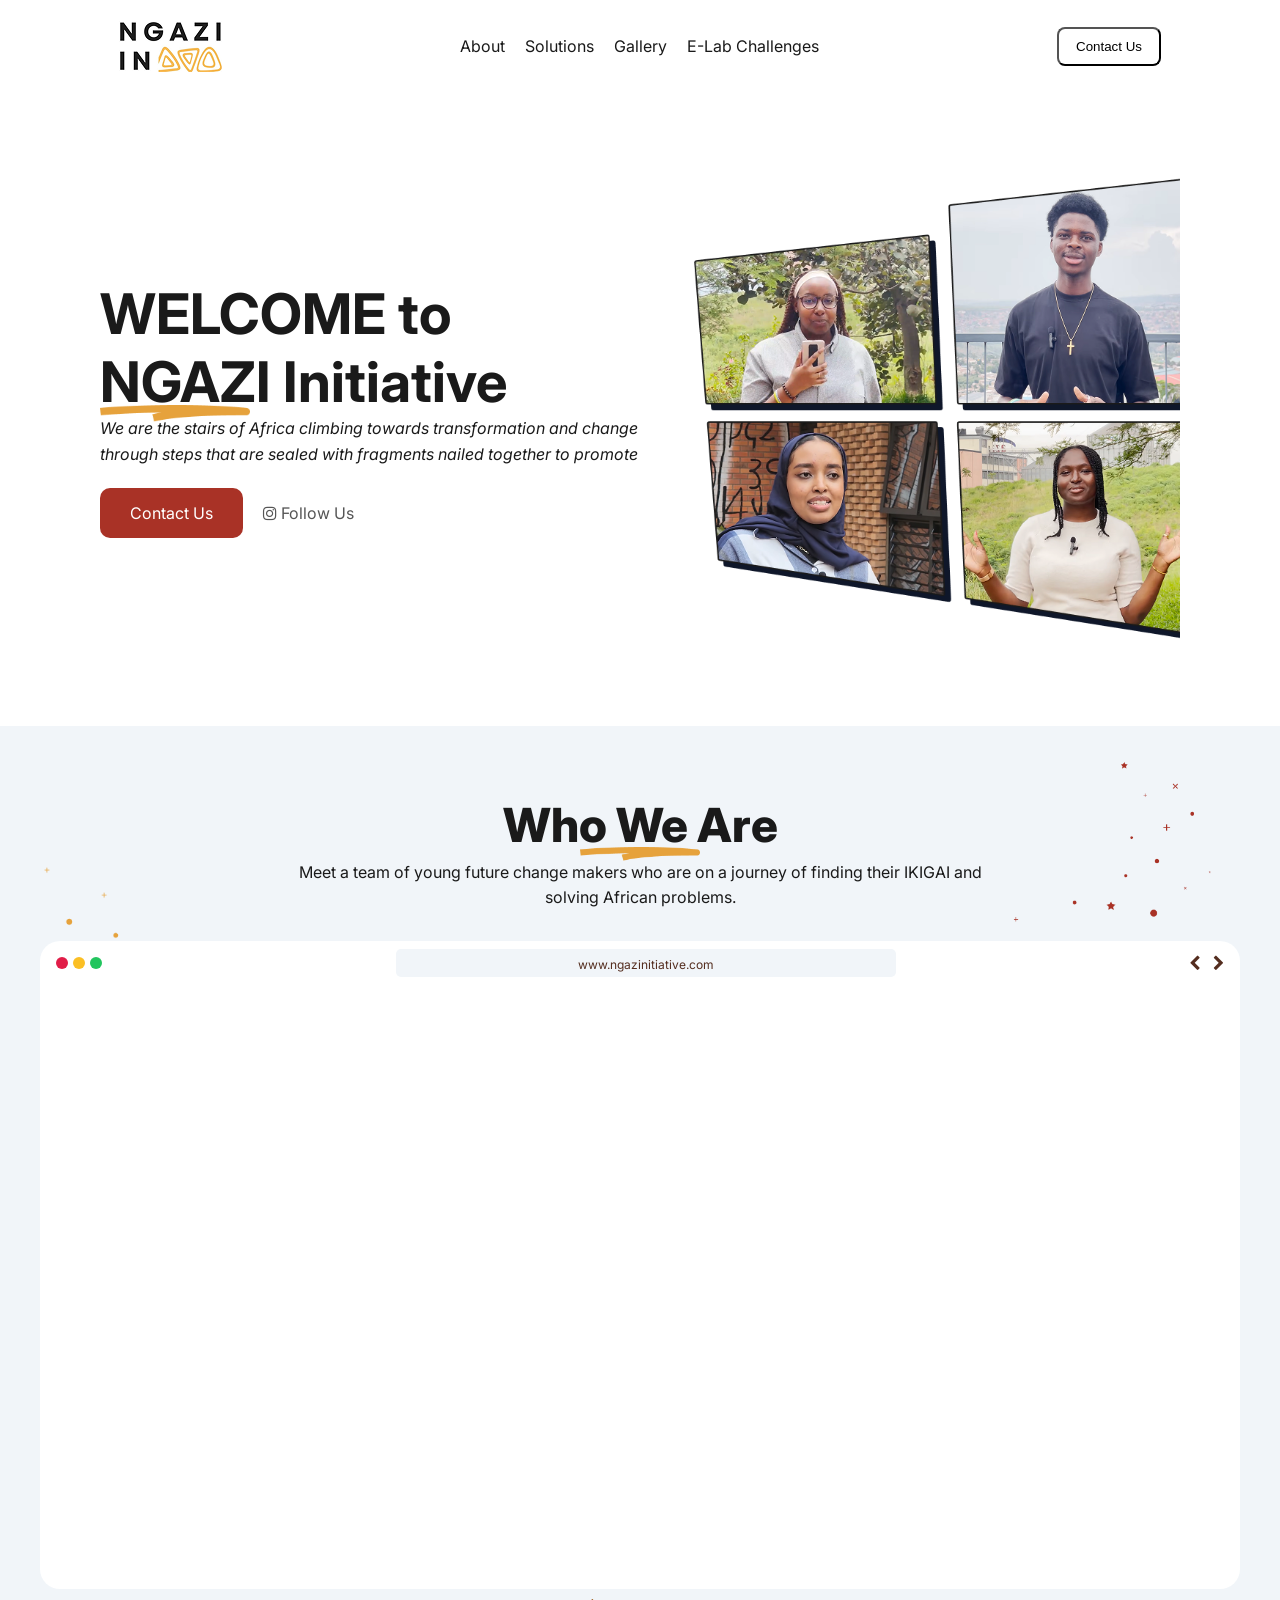
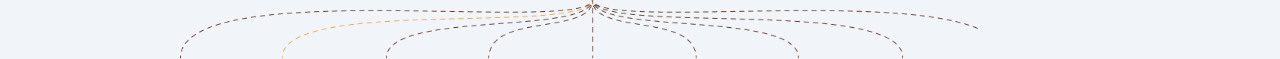
==== index.html @ 83cb30d9 "finilized section 2 [about us]" ====
<!DOCTYPE html>
<html lang="en">

<head>
    <meta charset="UTF-8">
    <meta name="viewport" content="width=device-width, initial-scale=1.0">
    <title>Home • NGAZI Initiative</title>

    <link rel="preconnect" href="https://fonts.googleapis.com">
    <link rel="preconnect" href="https://fonts.gstatic.com" crossorigin>
    <link
        href="https://fonts.googleapis.com/css2?family=Inter:ital,opsz,wght@0,14..32,100..900;1,14..32,100..900&amp;family=Poppins:ital,wght@0,100;0,200;0,300;0,400;0,500;0,600;0,700;0,800;0,900;1,100;1,200;1,300;1,400;1,500;1,600;1,700;1,800;1,900&amp;display=swap"
        rel="stylesheet">
    <link rel="stylesheet" href="https://cdnjs.cloudflare.com/ajax/libs/font-awesome/4.7.0/css/font-awesome.min.css">
    <link rel="icon" href="images/favicon.ico" type="image/x-icon">
    <link rel="stylesheet" href="css/main.css">

</head>

<body>
    <nav class="navbar">
        <img src="images/logo.png" alt="logo" class="logo">

        <div class="links">
            <a href="">About</a>
            <a href="">Solutions</a>
            <a href="">Gallery</a>
            <a href="">E-Lab Challenges</a>
        </div>

        <button class="contact-button">Contact Us</button>
    </nav>
    <section class="hero">
        <div class="hero-text">
            <h1>
                WELCOME to <br>
                <span>
                    NGAZI Initiative
                    <img src='images/underline.png' alt='' class='underline' />
                </span>
            </h1>
            <p><i>We are the stairs of Africa climbing towards transformation and change through steps that are sealed
                    with fragments nailed together to promote</i></p>
            <div class="buttons">
                <a href="#" class="contact-butn">Contact Us</a>
                <a href="#" class="follow-link"><i class="fa fab fa-instagram"></i> Follow Us</a>
            </div>
        </div>
        <div class="hero-image">
            <img src="images/hero-image.png" alt="hero">
        </div>
    </section>

    <section class="about-us">
        <div class="titles">
            <h3>
                <span>Who We Are</span>
                <img src='images/underline.png' alt='' class='underline' />
            </h3>
            <p>Meet a team of young future change makers who are on a journey of finding their IKIGAI and solving
                African
                problems.</p>
        </div>

        <div class="browser-frame">
            <!-- header -->
            <div class="toolbar">
                <div class="control-options">
                    <div style="background-color: #e11d48;"></div>
                    <div style="background-color: #fbbf24;"></div>
                    <div style="background-color: #22c55e;"></div>
                </div>

                <div class="url-container">
                    <span>www.ngazinitiative.com</span>
                </div>

                <div class="navigation">
                    <i class="fa fa-chevron-left"></i>
                    <i class=" fa fa-chevron-right"></i>
                </div>
            </div>

            <iframe id="8C0w2T66iXg"
                src="http://www.youtube.com/embed/8C0w2T66iXg?rel=0&controls=1&hd=1&showinfo=0&enablejsapi=1"
                frameborder="0" allowfullscreen></iframe>
        </div>

        <img src='images/stars.png' alt='' class='stars-1' />
        <img src='images/stars-2.png' alt='' class='stars-2' />
        <img src='images/lines.png' alt='' class='lines' />
    </section>
</body>

</html>
---- css/main.css ----
:root {
  --primary-color: #a93226;
  --secondary-color: #e6a23c;
  --text-color: #1a1a1a;
}
* {
  margin: 0;
  padding: 0;
  box-sizing: border-box;
}
body {
  font-family: "Inter", sans-serif;
  color: var(--text-color);
}
.navbar {
  display: flex;
  flex-direction: row;
  align-items: center;
  justify-content: space-around;
  padding: 20px 0;
}

.links {
  display: flex;
  gap: 20px;
}

.links a {
  text-decoration: none;
  color: var(--text-color);
}
.buttons {
  display: flex;
  align-items: center;
  gap: 20px;
  margin-top: 20px;
}

.contact-button {
  padding: 10px 17px;
  background: none;
  border-radius: 8px;
}
h1 {
  font-size: 56px;
}

.contact-butn {
  background-color: #a93226;
  color: white;
  border-radius: 10px;
  padding: 15px 30px;
  cursor: pointer;
  text-decoration: none;
}
p {
  color: #1a1a1a;
  line-height: 1.6;
}
.follow-link {
  color: #555;
  text-decoration: none;
  font-weight: none;
}
.hero {
  display: flex;
  justify-content: space-between;
  align-items: center;
  padding: 80px 100px;
}

.hero-image {
  width: 45%;
}
.hero-text {
  width: 50%;
}
.hero-text span {
  position: relative;
}
.hero-text .underline {
  position: absolute;
  left: 0px;
  width: 150px;
  bottom: -6px;
}

.hero-image img {
  width: 100%;
}

/* ============ About US ===================== */
.about-us {
  position: relative;
  display: flex;
  flex-direction: column;
  justify-content: center;
  align-items: center;
  background-color: #f1f5f9;
  padding: 70px 0;
  gap: 30px;
}

.titles {
  width: 700px;
  text-align: center;
  display: flex;
  flex-direction: column;
  gap: 7px;
}

.titles h3 {
  font-size: 47px;
  font-weight: 800;
  position: relative;
}

.titles .underline {
  position: absolute;
  right: 290px;
  width: 120px;
  bottom: -8px;
}

.browser-frame {
  width: 1200px;
  background: white;
  border-radius: 20px;
  overflow: hidden;
  z-index: 9999;
}

.browser-frame .toolbar {
  display: flex;
  justify-content: space-between;
  align-items: center;
  padding: 8px 16px;
}

.toolbar .control-options {
  display: flex;
  align-items: center;
  gap: 5px;
}
.toolbar .control-options div {
  width: 12px;
  height: 12px;
  background-color: #555;
  border-radius: 50%;
}
.toolbar .url-container {
  width: 500px;
  text-align: center;
  background-color: #f1f5f9;
  border-radius: 5px;
  padding: 4px 0;
}
.toolbar .url-container span {
  font-size: 12px;
  color: #542d1f;
}
.toolbar .navigation {
  display: flex;
  align-items: center;
  gap: 13px;
}
.toolbar .navigation i {
  color: #542d1f;
}
.browser-frame iframe {
  width: 100%;
  height: 600px;
}

.about-us .stars-1 {
  position: absolute;
  top: 140px;
  width: 100px;
  left: 40px;
}

.about-us .stars-2 {
  position: absolute;
  top: 35px;
  width: 200px;
  right: 68px;
}

.about-us .lines {
  position: absolute;
  bottom: 0;
  width: 800px;
  right: 300px;
}
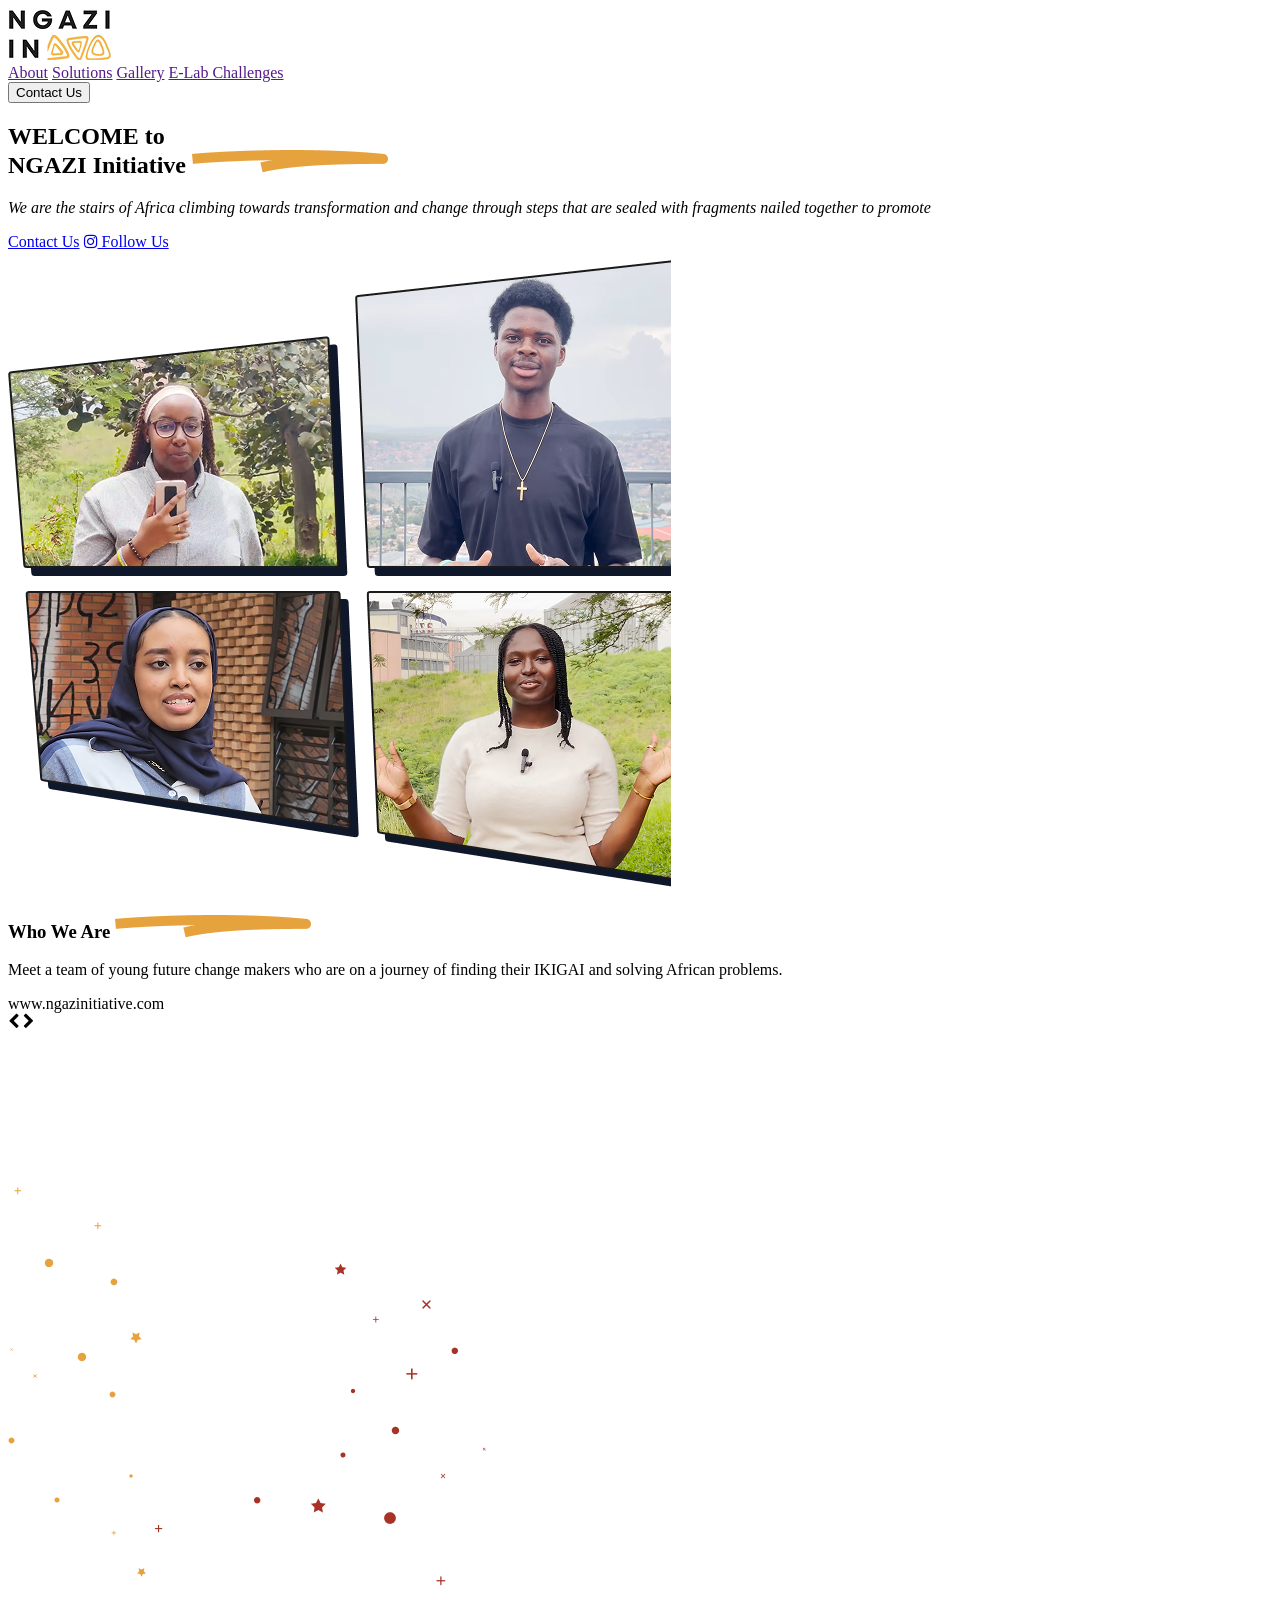
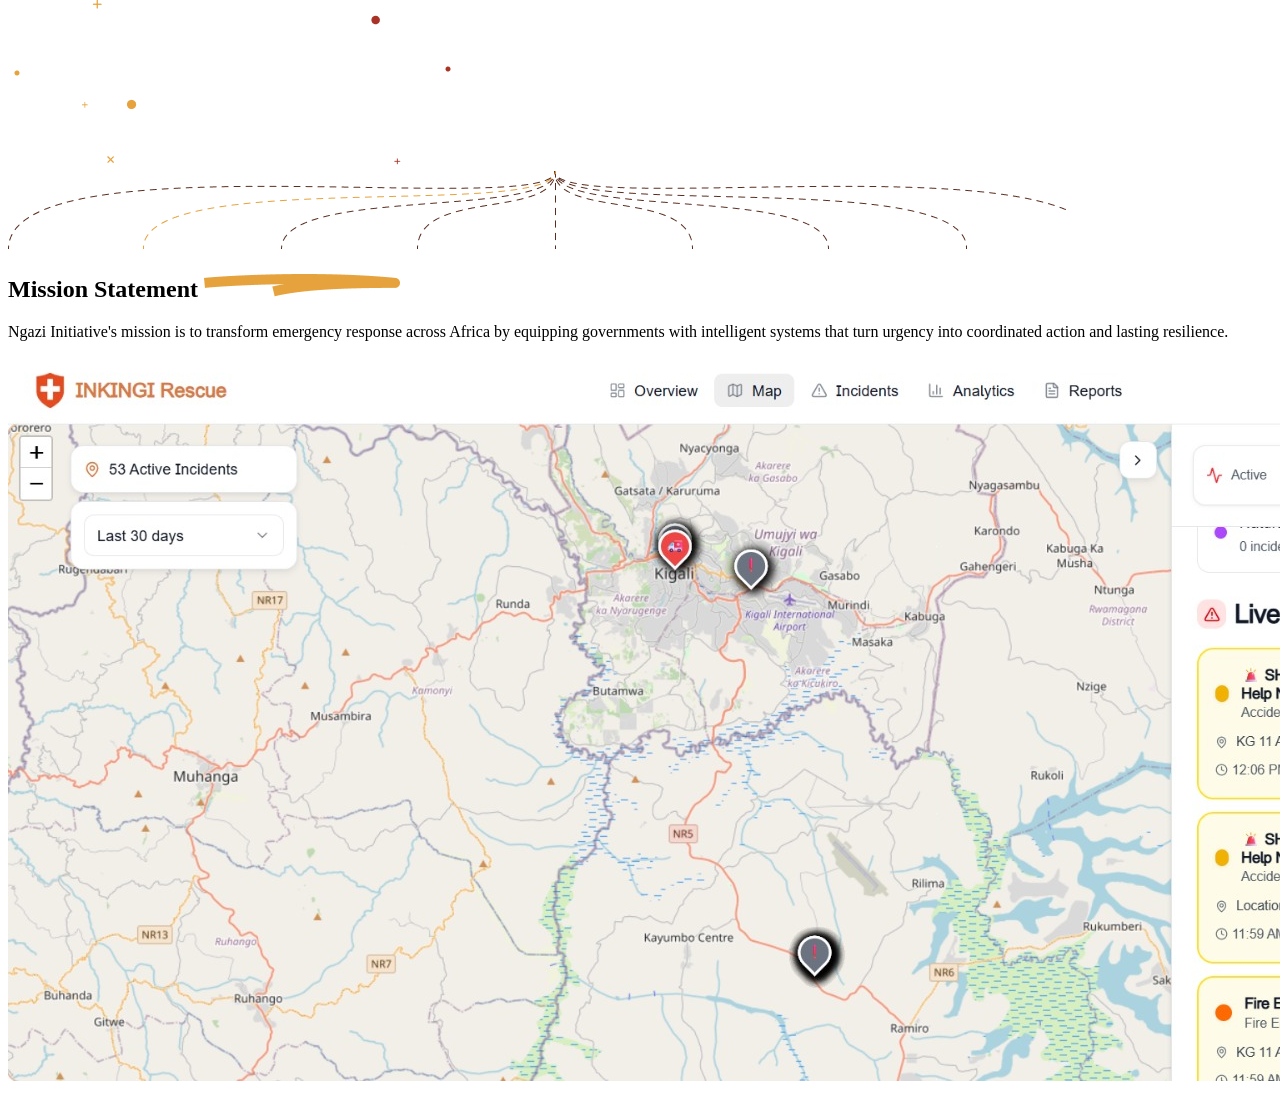
==== commit 4a885af4: "<hello>" ====
--- a/index.html
+++ b/index.html
@@ -13,7 +13,7 @@
         rel="stylesheet">
     <link rel="stylesheet" href="https://cdnjs.cloudflare.com/ajax/libs/font-awesome/4.7.0/css/font-awesome.min.css">
     <link rel="icon" href="images/favicon.ico" type="image/x-icon">
-    <link rel="stylesheet" href="css/main.css">
+
 
 </head>
 
@@ -43,7 +43,7 @@
                     with fragments nailed together to promote</i></p>
             <div class="buttons">
                 <a href="#" class="contact-butn">Contact Us</a>
-                <a href="#" class="follow-link"><i class="fa fab fa-instagram"></i> Follow Us</a>
+               <a href="#" class="follow-link"><i class="fa fa-instagram"></i> Follow Us</a>
             </div>
         </div>
         <div class="hero-image">
@@ -89,7 +89,34 @@
         <img src='images/stars.png' alt='' class='stars-1' />
         <img src='images/stars-2.png' alt='' class='stars-2' />
         <img src='images/lines.png' alt='' class='lines' />
-    </section>
+        </section>
+        
+   <section class="mission">
+   
+  <div class="mission-text">
+    <h2>
+      Mission Statement
+      <img src="images/underline.png" class="underline">
+    </h2>
+
+    <p>
+      Ngazi Initiative's mission is to transform emergency response across Africa
+      by equipping governments with intelligent systems that turn urgency into
+      coordinated action and lasting resilience.
+    </p>
+  </div>
+
+  <div class="mission-image">
+    
+    <div class="circle"></div>
+
+   <img src="images/inking.png.jpeg" class="map">
+  </div>
+
+</section>
+
+    
+
 </body>
 
 </html>
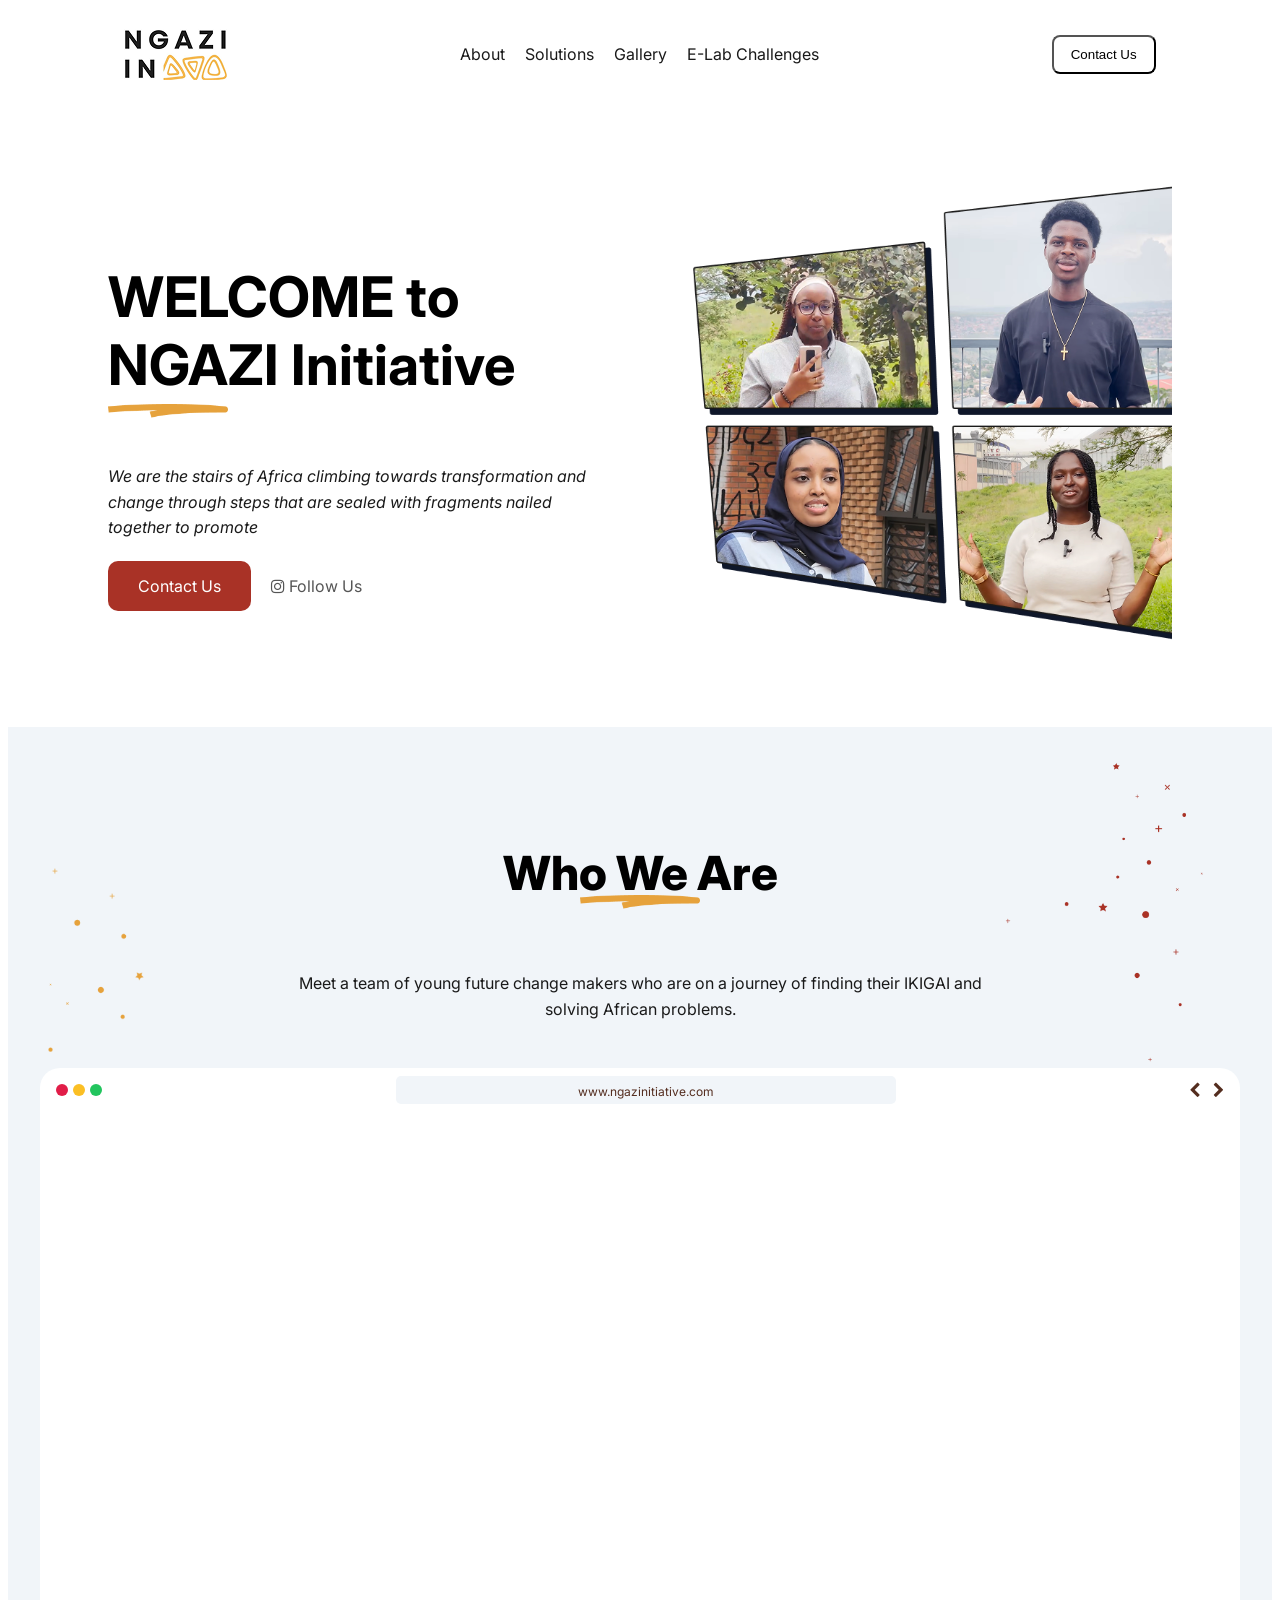
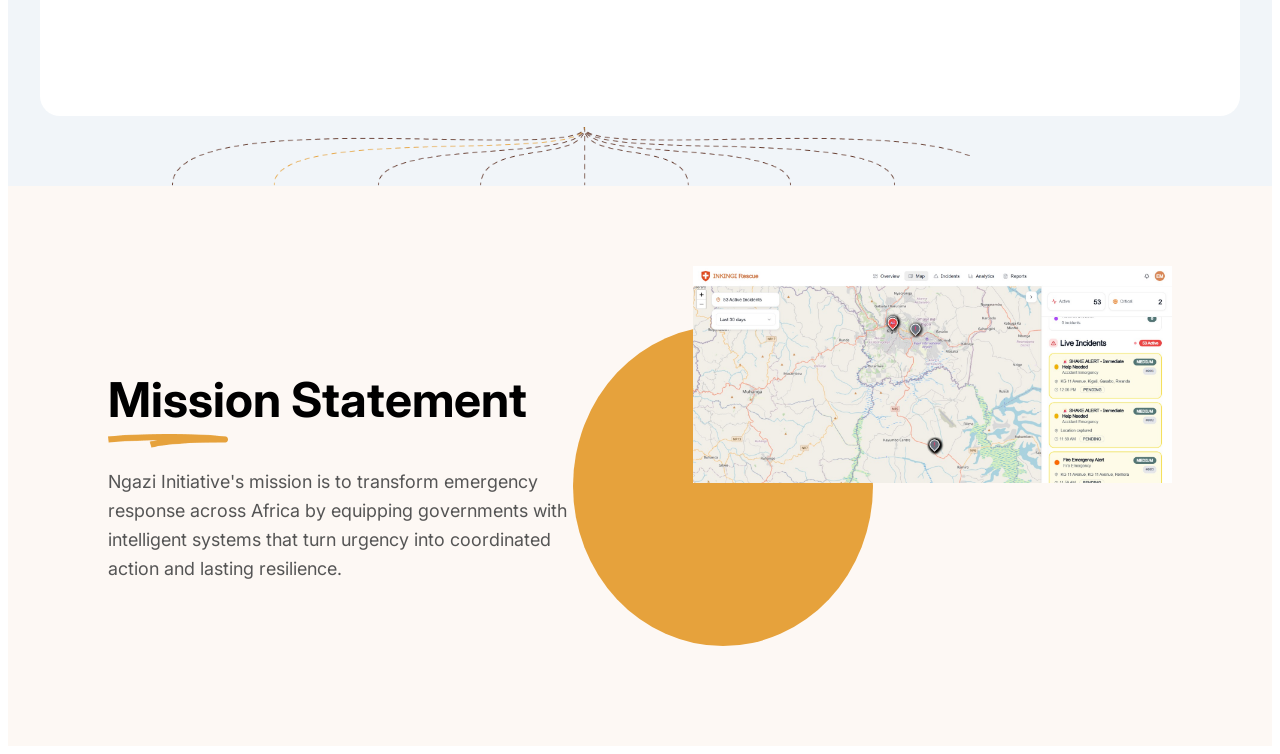
==== commit 02516526: "re-imported the main.css stylesheet to the html and fixed the about us section" ====
--- a/index.html
+++ b/index.html
@@ -13,8 +13,7 @@
         rel="stylesheet">
     <link rel="stylesheet" href="https://cdnjs.cloudflare.com/ajax/libs/font-awesome/4.7.0/css/font-awesome.min.css">
     <link rel="icon" href="images/favicon.ico" type="image/x-icon">
-
-
+    <link rel="stylesheet" href="css/main.css">
 </head>
 
 <body>
@@ -43,7 +42,7 @@
                     with fragments nailed together to promote</i></p>
             <div class="buttons">
                 <a href="#" class="contact-butn">Contact Us</a>
-               <a href="#" class="follow-link"><i class="fa fa-instagram"></i> Follow Us</a>
+                <a href="#" class="follow-link"><i class="fa fa-instagram"></i> Follow Us</a>
             </div>
         </div>
         <div class="hero-image">
@@ -89,33 +88,33 @@
         <img src='images/stars.png' alt='' class='stars-1' />
         <img src='images/stars-2.png' alt='' class='stars-2' />
         <img src='images/lines.png' alt='' class='lines' />
-        </section>
-        
-   <section class="mission">
-   
-  <div class="mission-text">
-    <h2>
-      Mission Statement
-      <img src="images/underline.png" class="underline">
-    </h2>
+    </section>
 
-    <p>
-      Ngazi Initiative's mission is to transform emergency response across Africa
-      by equipping governments with intelligent systems that turn urgency into
-      coordinated action and lasting resilience.
-    </p>
-  </div>
+    <section class="mission">
 
-  <div class="mission-image">
-    
-    <div class="circle"></div>
+        <div class="mission-text">
+            <h2>
+                Mission Statement
+                <img src="images/underline.png" class="underline">
+            </h2>
 
-   <img src="images/inking.png.jpeg" class="map">
-  </div>
+            <p>
+                Ngazi Initiative's mission is to transform emergency response across Africa
+                by equipping governments with intelligent systems that turn urgency into
+                coordinated action and lasting resilience.
+            </p>
+        </div>
 
-</section>
+        <div class="mission-image">
 
-    
+            <div class="circle"></div>
+
+            <img src="images/inking.png.jpeg" class="map">
+        </div>
+
+    </section>
+
+
 
 </body>
 
--- a/css/main.css
+++ b/css/main.css
@@ -0,0 +1,239 @@
+:root {
+  --primary-color: #a93226;
+  --secondary-color: #e6a23c;
+  --text-color: #1a1a1a;
+}
+body {
+  font-family: "Inter", sans-serif;
+}
+.navbar {
+  display: flex;
+  flex-direction: row;
+  align-items: center;
+  justify-content: space-around;
+  padding: 20px 0;
+}
+
+.links {
+  display: flex;
+  gap: 20px;
+}
+
+.links a {
+  text-decoration: none;
+  color: var(--text-color);
+}
+.buttons {
+  display: flex;
+  align-items: center;
+  gap: 20px;
+  margin-top: 20px;
+}
+
+.contact-button {
+  padding: 10px 17px;
+  background: none;
+  border-radius: 8px;
+}
+h1 {
+  font-size: 56px;
+}
+
+.contact-butn {
+  background-color: #a93226;
+  color: white;
+  border-radius: 10px;
+  padding: 15px 30px;
+  cursor: pointer;
+  text-decoration: none;
+}
+p {
+  color: #1a1a1a;
+  line-height: 1.6;
+}
+.follow-link {
+  color: #555;
+  text-decoration: none;
+  font-weight: none;
+}
+.hero {
+  display: flex;
+  justify-content: space-between;
+  align-items: center;
+  padding: 80px 100px;
+}
+
+.hero-image {
+  width: 45%;
+}
+.hero-text {
+  width: 45%;
+}
+
+.hero-image img {
+  width: 100%;
+}
+
+/* ============ About US ===================== */
+.about-us {
+  position: relative;
+  display: flex;
+  flex-direction: column;
+  justify-content: center;
+  align-items: center;
+  background-color: #f1f5f9;
+  padding: 70px 0;
+  gap: 30px;
+}
+
+.titles {
+  width: 700px;
+  text-align: center;
+  display: flex;
+  flex-direction: column;
+  gap: 7px;
+}
+
+.titles h3 {
+  font-size: 47px;
+  font-weight: 800;
+  position: relative;
+}
+
+.titles .underline {
+  position: absolute;
+  right: 290px;
+  width: 120px;
+  bottom: -8px;
+}
+
+.browser-frame {
+  width: 1200px;
+  background: white;
+  border-radius: 20px;
+  overflow: hidden;
+  z-index: 9999;
+}
+
+.browser-frame .toolbar {
+  display: flex;
+  justify-content: space-between;
+  align-items: center;
+  padding: 8px 16px;
+}
+
+.toolbar .control-options {
+  display: flex;
+  align-items: center;
+  gap: 5px;
+}
+.toolbar .control-options div {
+  width: 12px;
+  height: 12px;
+  background-color: #555;
+  border-radius: 50%;
+}
+.toolbar .url-container {
+  width: 500px;
+  text-align: center;
+  background-color: #f1f5f9;
+  border-radius: 5px;
+  padding: 4px 0;
+}
+.toolbar .url-container span {
+  font-size: 12px;
+  color: #542d1f;
+}
+.toolbar .navigation {
+  display: flex;
+  align-items: center;
+  gap: 13px;
+}
+.toolbar .navigation i {
+  color: #542d1f;
+}
+.browser-frame iframe {
+  width: 100%;
+  height: 600px;
+}
+
+.about-us .stars-1 {
+  position: absolute;
+  top: 140px;
+  width: 100px;
+  left: 40px;
+}
+
+.about-us .stars-2 {
+  position: absolute;
+  top: 35px;
+  width: 200px;
+  right: 68px;
+}
+
+.about-us .lines {
+  position: absolute;
+  bottom: 0;
+  width: 800px;
+  right: 300px;
+}
+
+.mission {
+  display: flex;
+  justify-content: space-between;
+  align-items: center;
+  padding: 80px 100px;
+  background: #fdf8f4;
+}
+.mission-text {
+  width: 45%;
+}
+.mission-text h2 {
+  font-size: 48px;
+  margin-bottom: 20px;
+}
+.mission-text p {
+  font-size: 18px;
+  line-height: 1.6;
+  color: #555;
+}
+
+.mission-image {
+  width: 45%;
+  height: 400px;
+  position: relative;
+}
+
+.map {
+  width: 100%;
+  position: relative;
+  z-index: 2;
+}
+
+.mission-image img {
+  width: 100%;
+  border: radius 10px;
+  position: relative;
+  z-index: 2;
+}
+.circle {
+  width: 300px;
+  height: 320px;
+  background: #e6a23c;
+  border-radius: 50%;
+  position: absolute;
+  left: -120px;
+  top: 60px;
+  z-index: 1;
+}
+
+.map {
+  width: 100%;
+  position: relative;
+  z-index: 2;
+}
+.underline {
+  width: 120px;
+  display: block;
+  margin-top: 5px;
+}
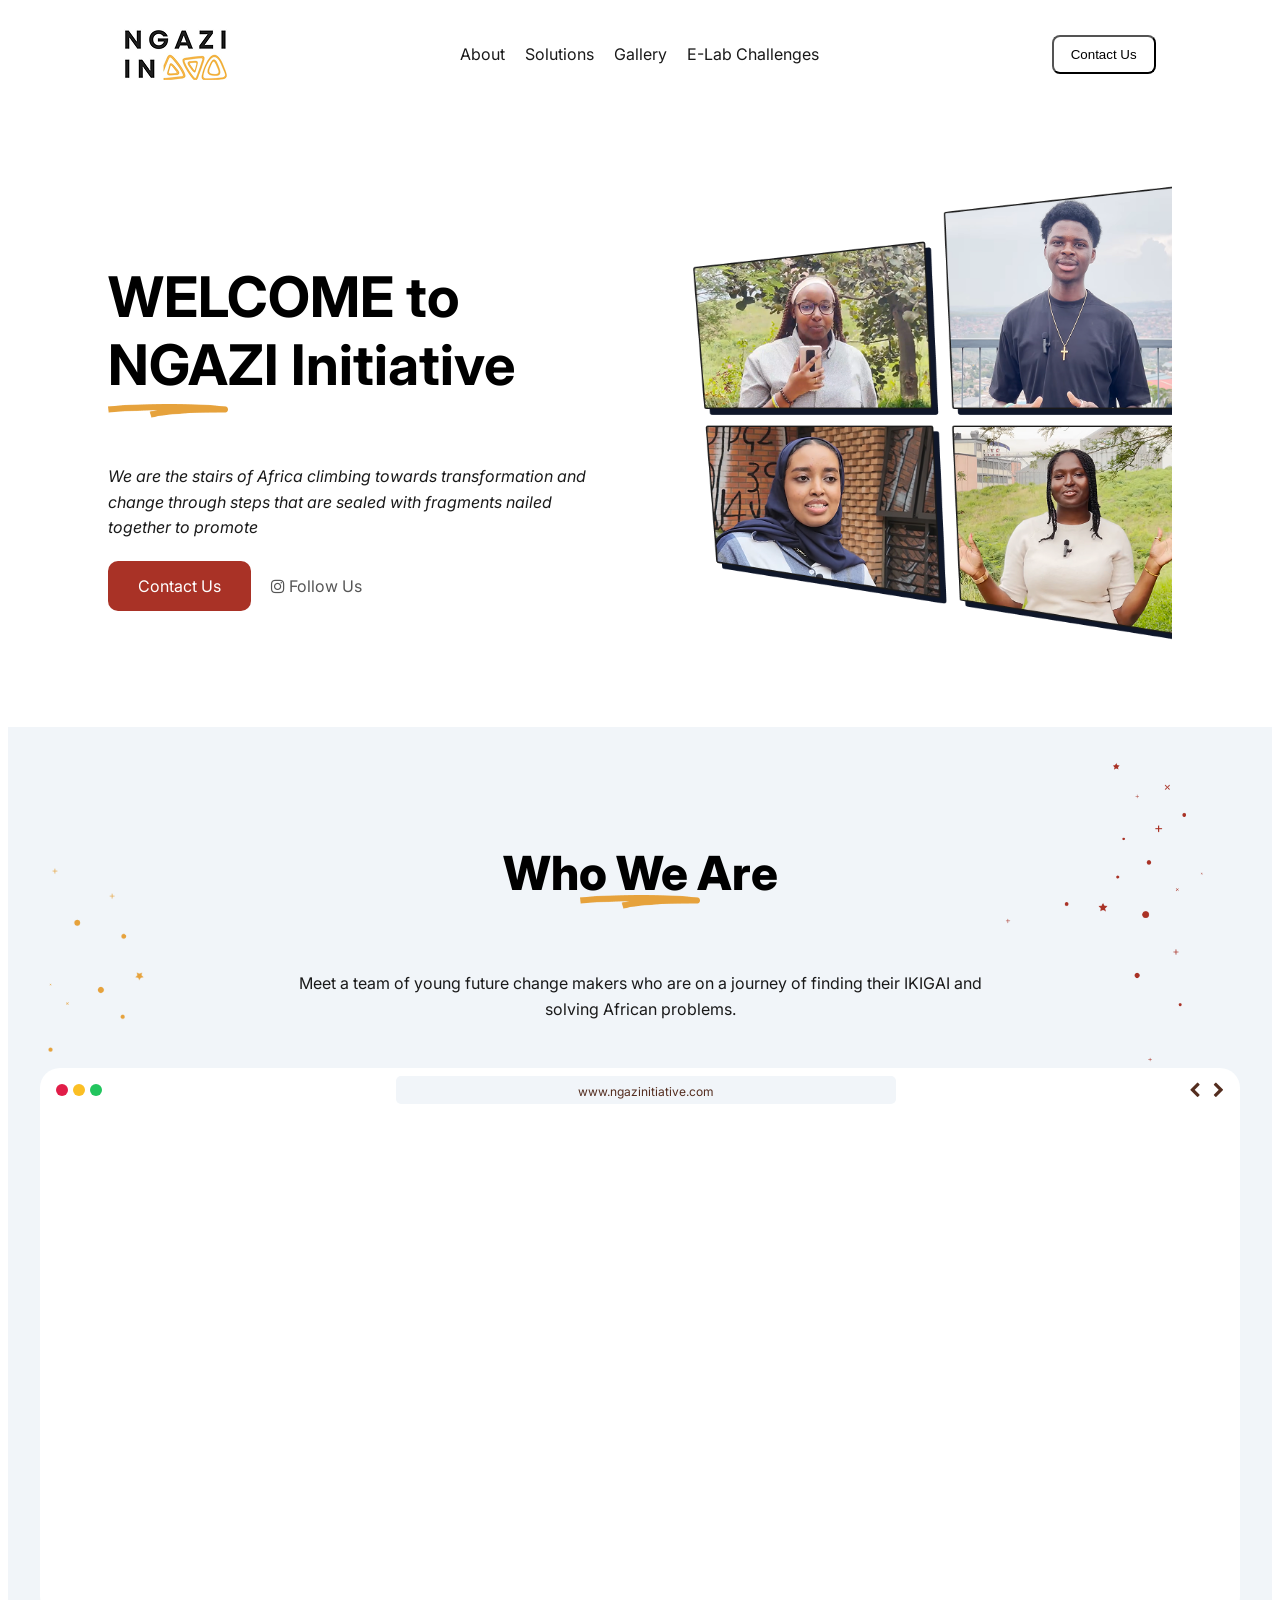
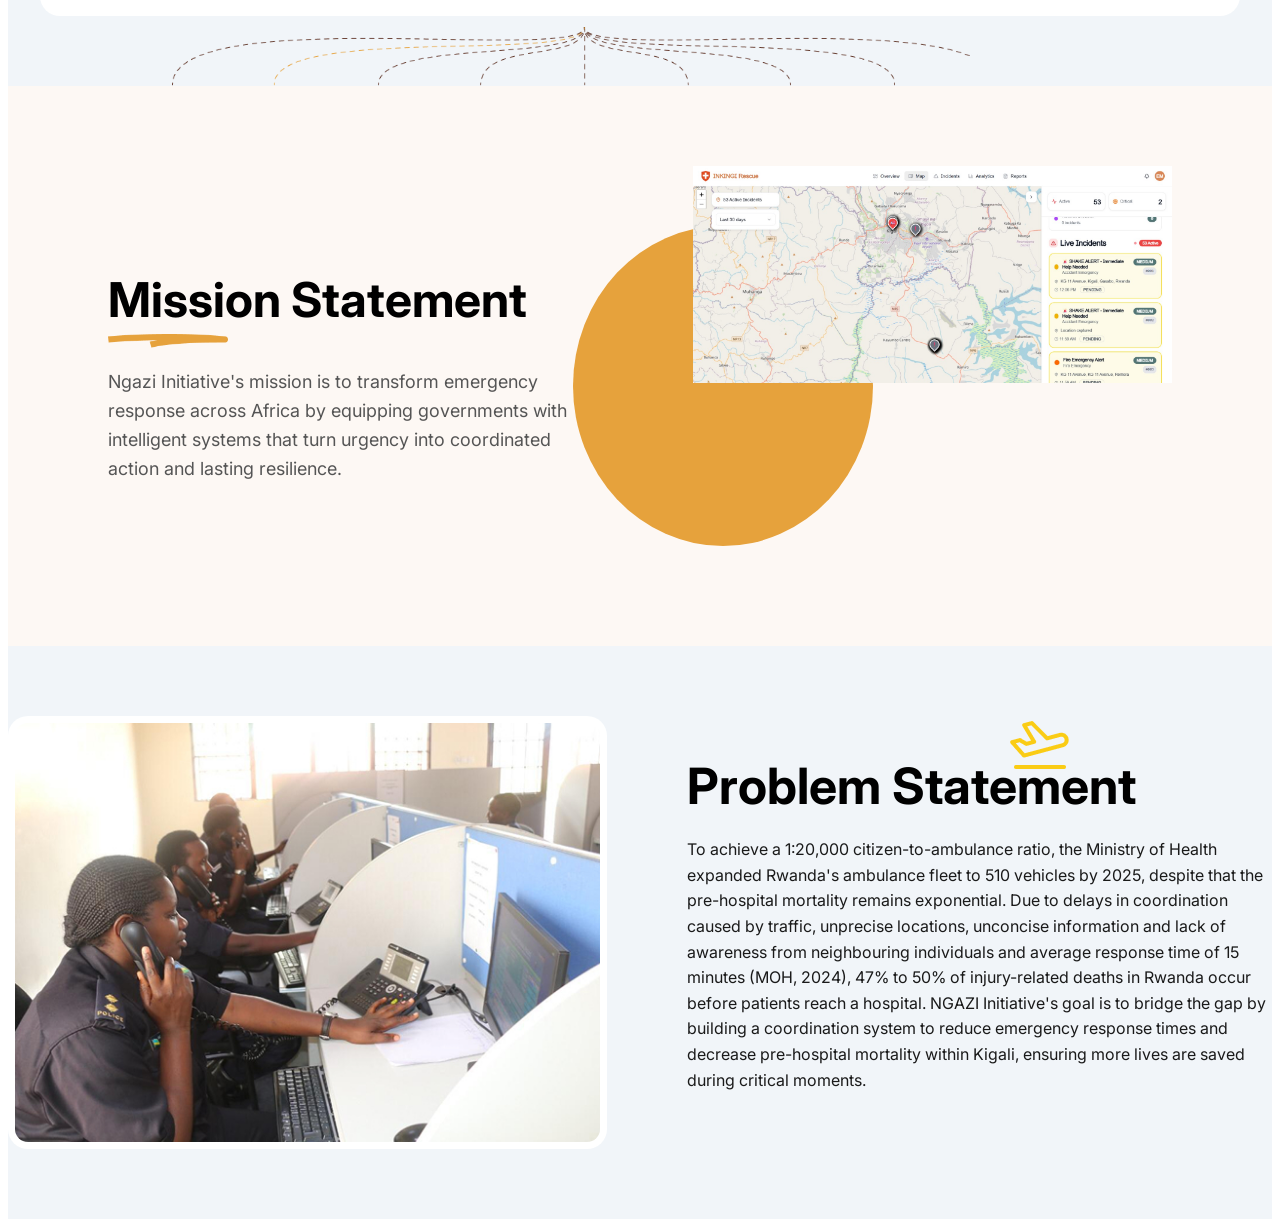
==== commit 2b86d12e: "added the problem statment section to the website" ====
--- a/index.html
+++ b/index.html
@@ -114,7 +114,27 @@
 
     </section>
 
+    <section class="problem-statement">
+        <div class="image-container">
+            <img src="images/responders.jpg" alt="RNP hotline responders" />
+        </div>
 
+        <div class="text-content">
+            <h3>
+                <span>Problem Statement</span>
+                <img src="images/airplane.png" alt="" class="airplane" />
+            </h3>
+            <p>
+                To achieve a 1:20,000 citizen-to-ambulance ratio, the Ministry of Health expanded Rwanda's ambulance
+                fleet to 510 vehicles by 2025, despite that the pre-hospital mortality remains exponential. Due to
+                delays in coordination caused by traffic, unprecise locations, unconcise information and lack of
+                awareness from neighbouring individuals and average response time of 15 minutes (MOH, 2024), 47% to 50%
+                of injury-related deaths in Rwanda occur before patients reach a hospital. NGAZI Initiative's goal is to
+                bridge the gap by building a coordination system to reduce emergency response times and decrease
+                pre-hospital mortality within Kigali, ensuring more lives are saved during critical moments.
+            </p>
+        </div>
+    </section>
 
 </body>
 
--- a/css/main.css
+++ b/css/main.css
@@ -154,7 +154,7 @@
 }
 .browser-frame iframe {
   width: 100%;
-  height: 600px;
+  height: 500px;
 }
 
 .about-us .stars-1 {
@@ -237,3 +237,43 @@
   display: block;
   margin-top: 5px;
 }
+
+/* =========== Problem Statement =============== */
+
+.problem-statement {
+  background-color: #f1f5f9;
+  display: flex;
+  align-items: center;
+  justify-content: center;
+  gap: 80px;
+  padding: 70px 0;
+}
+.problem-statement .image-container {
+  padding: 7px;
+  background-color: white;
+  border-radius: 20px;
+  display: flex;
+  align-items: center;
+  justify-content: center;
+}
+.problem-statement .image-container img {
+  border-radius: 13px;
+  width: 100%;
+}
+
+.problem-statement .text-content {
+  width: 600px;
+  display: flex;
+  flex-direction: column;
+  gap: 5px;
+}
+.problem-statement .text-content h3 {
+  font-size: 50px;
+  margin: 0;
+  position: relative;
+}
+.problem-statement .text-content .airplane {
+  position: absolute;
+  top: -45px;
+  right: 200px;
+}
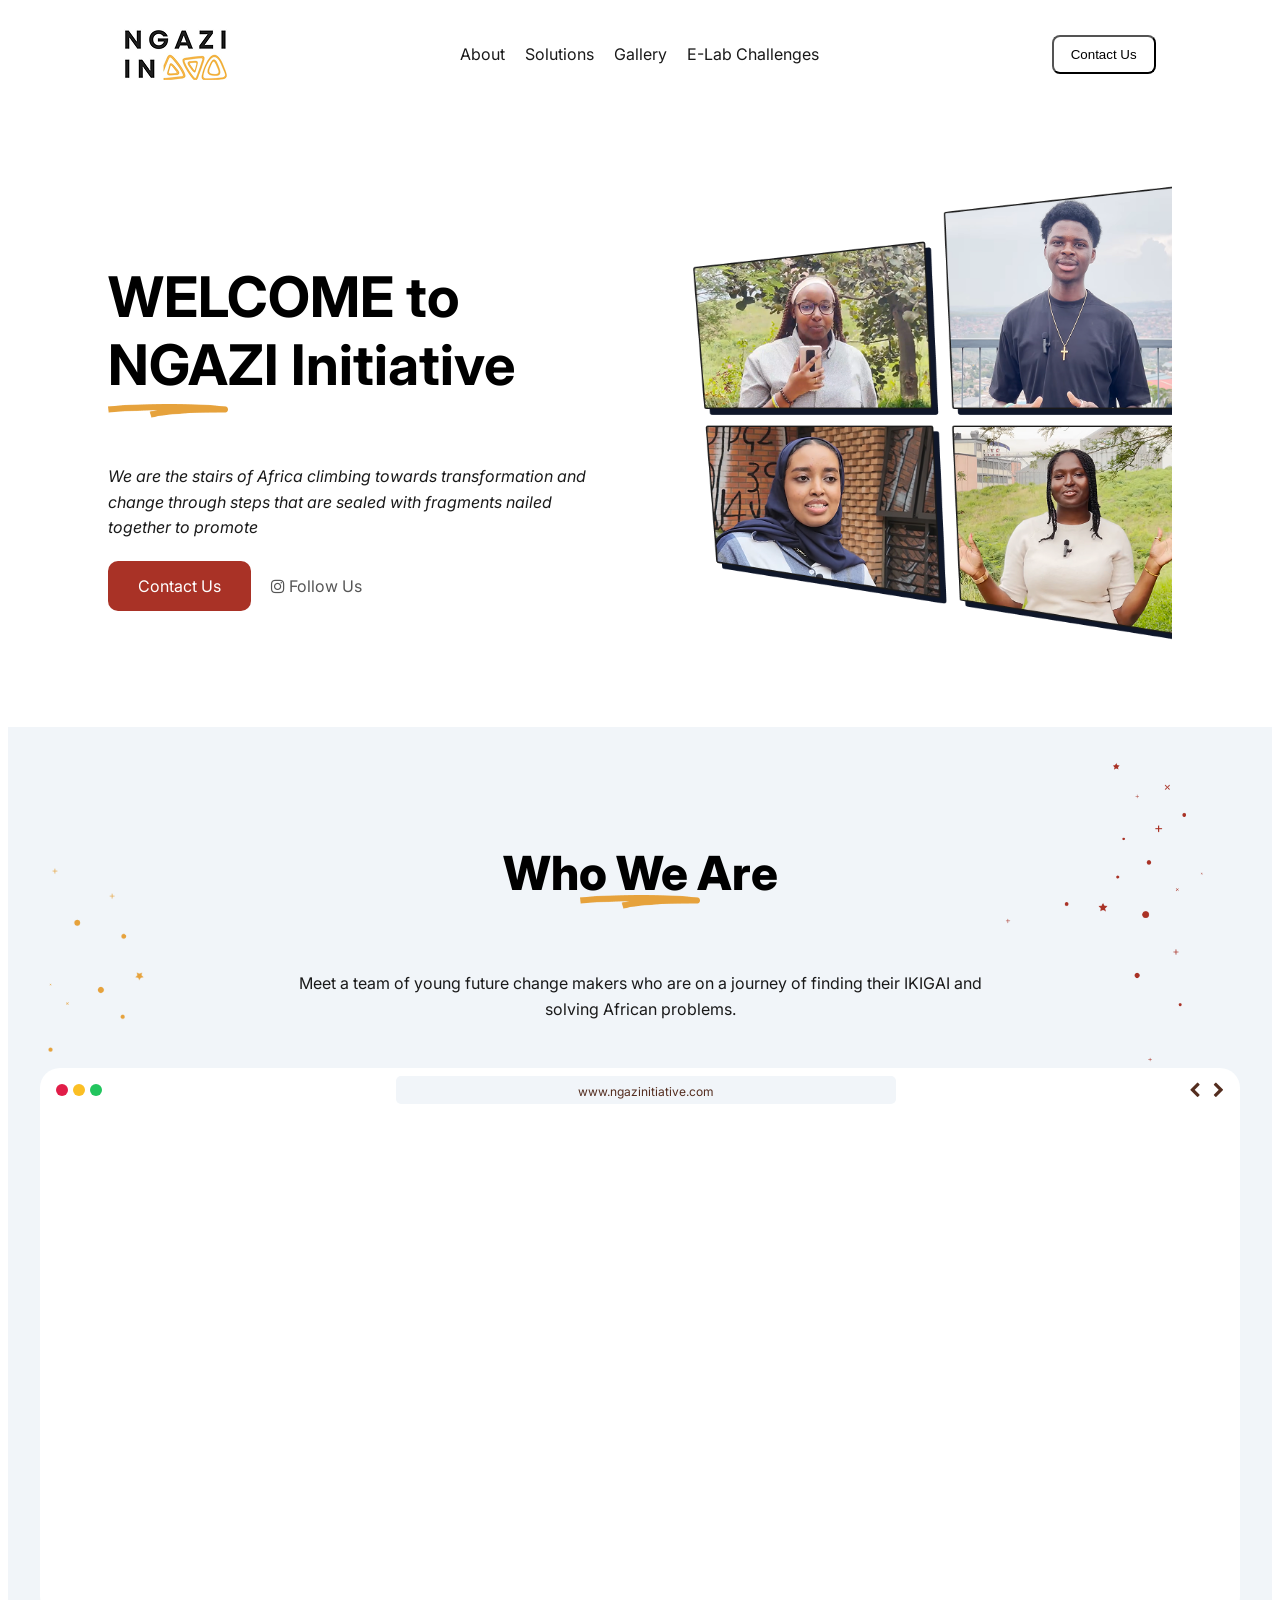
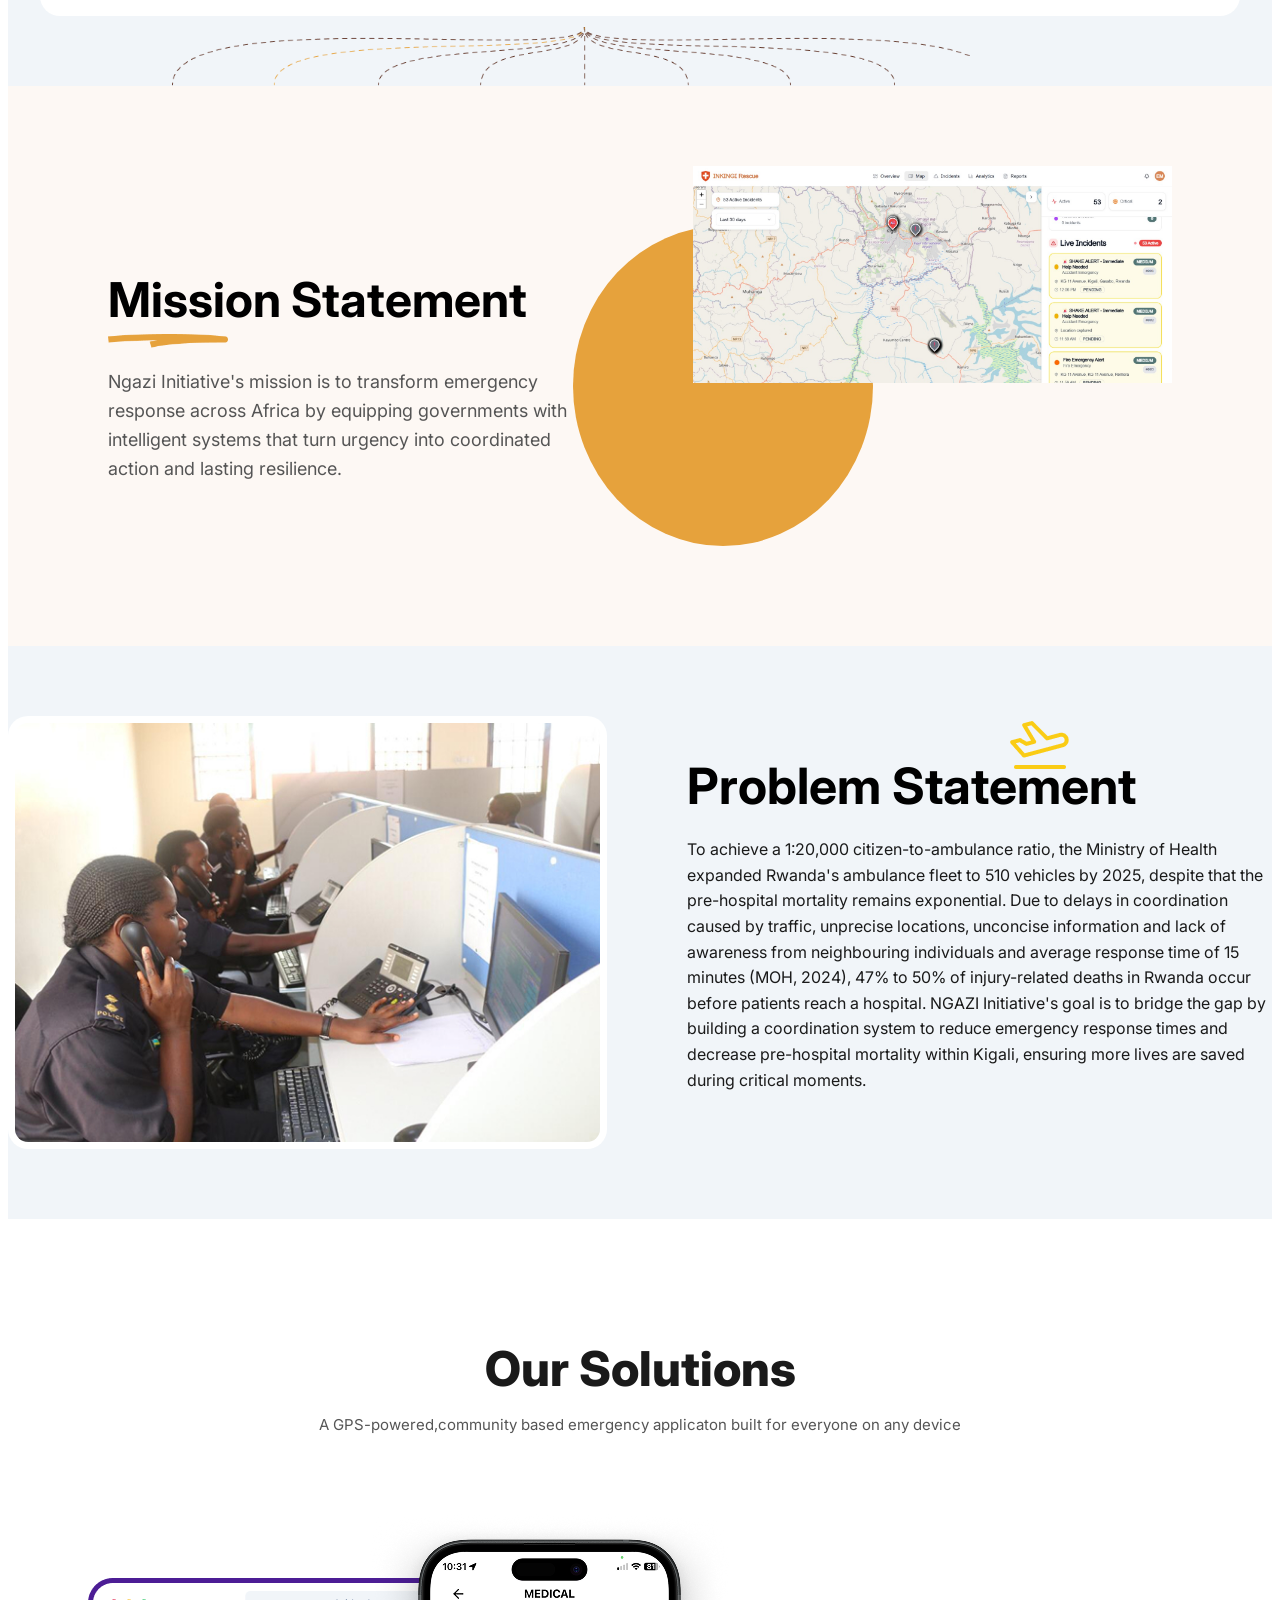
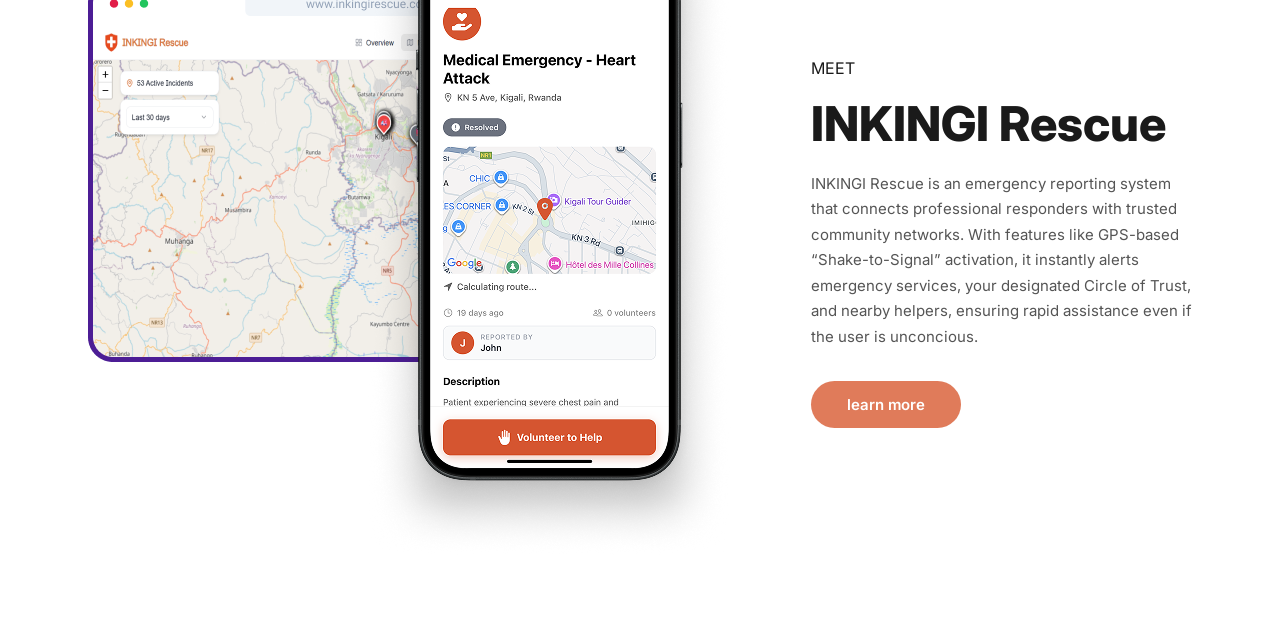
==== commit 8d0f4f62: "<hello>" ====
--- a/index.html
+++ b/index.html
@@ -133,6 +133,32 @@
                 bridge the gap by building a coordination system to reduce emergency response times and decrease
                 pre-hospital mortality within Kigali, ensuring more lives are saved during critical moments.
             </p>
+                        </section>
+
+            <section class="our-solution">
+                <div class="sol-titles">
+                    <h2> Our Solutions</h2>
+                    <p>A GPS-powered,community based emergency applicaton built for everyone on any device </p>
+                
+                </div>
+                <div class="sol-content">
+                    
+                        
+                        
+                <img src="images/solution.png" alt="INKINGI Rescue App" class="Solution-img"/>
+                <div class ="solution-text">
+                    <p class ="solution-meet label">MEET</p>
+                    <h2 class="solution-brand-name">INKINGI Rescue</h2>
+                    <p class="solution-desc">INKINGI Rescue is an emergency reporting system that connects professional responders with trusted community networks. 
+                    With features like GPS-based “Shake-to-Signal” activation, it instantly alerts emergency services, your designated Circle of Trust,
+                    and nearby helpers, ensuring rapid assistance even if the user is unconcious.
+ </p>
+                    <a herf="#"class="solution-learn-btn">learn more</a>
+                </div>
+                    </div>
+                    
+                </div>
+            
         </div>
     </section>
 
--- a/css/main.css
+++ b/css/main.css
@@ -277,3 +277,105 @@
   top: -45px;
   right: 200px;
 }
+.our-solution{
+  background-color:#ffffff;
+  padding: 80px; 
+  display: flex;
+  flex-direction: column;
+  align-items: center;
+  gap: 60px;
+}
+.sol-titles{
+  text-align: center;
+}
+.sol-titles h2{
+  font-size: 48px;
+  font-weight: 800;
+  color: #1a1a1a;
+  margin-bottom: 12px;
+
+}
+.sol-titles p{
+  color:#555;
+  font-size: 15px;
+}
+.sol-content{
+display: flex;
+align-items: center;
+justify-content: space-between;
+gap: 80px;
+width: 100%;
+
+}
+.sol-img{
+  width: 480px;
+  object-fit: contain;
+
+}
+.solution-text{
+  flex:1;
+}
+.sol-titles 
+{ text-align: center; 
+}
+.sol-titles h2 {
+font-size: 48px;
+font-weight: 800; 
+color: #1a1a1a;
+margin-bottom: 12px;
+}
+.sol-titles p{ 
+color: #555;
+font-size: 15px; 
+}
+.sol-content {
+display: flex; 
+align-items: center;
+justify-content: space-between;
+gap: 80px; 
+width: 100%; 
+}
+.solution-img {
+width: 480px; 
+object-fit: contain;
+ }
+.solution-text {
+flex: 1;
+}
+.solution-meet-label{ 
+font-size: 13px; 
+font-weight: 700;
+letter-spacing: 0.15em;
+text-transform: uppercase; 
+color: #555;
+margin: 0 0 6px;
+}
+
+.solution-brand-name { 
+font-size: 48px; 
+font-weight: 800; 
+color: #1a1a1a;
+margin: 0 0 20px;
+line-height: 1.1; 
+}
+.solution-desc { 
+font-size: 15px; 
+color: #555; 
+line-height: 1.7; 
+max-width: 440px; 
+margin-bottom: 32px;
+}
+.solution-learn-btn{ 
+display: inline-block;
+background: #e07b5a;
+color: #fff; 
+text-decoration: none;
+border-radius: 30px; 
+padding: 14px 36px; 
+font-size: 15px; 
+font-weight: 600;
+}
+.solution-learn-btn:hover { 
+background: #c9623f; 
+transform: translateY(-2px); 
+}
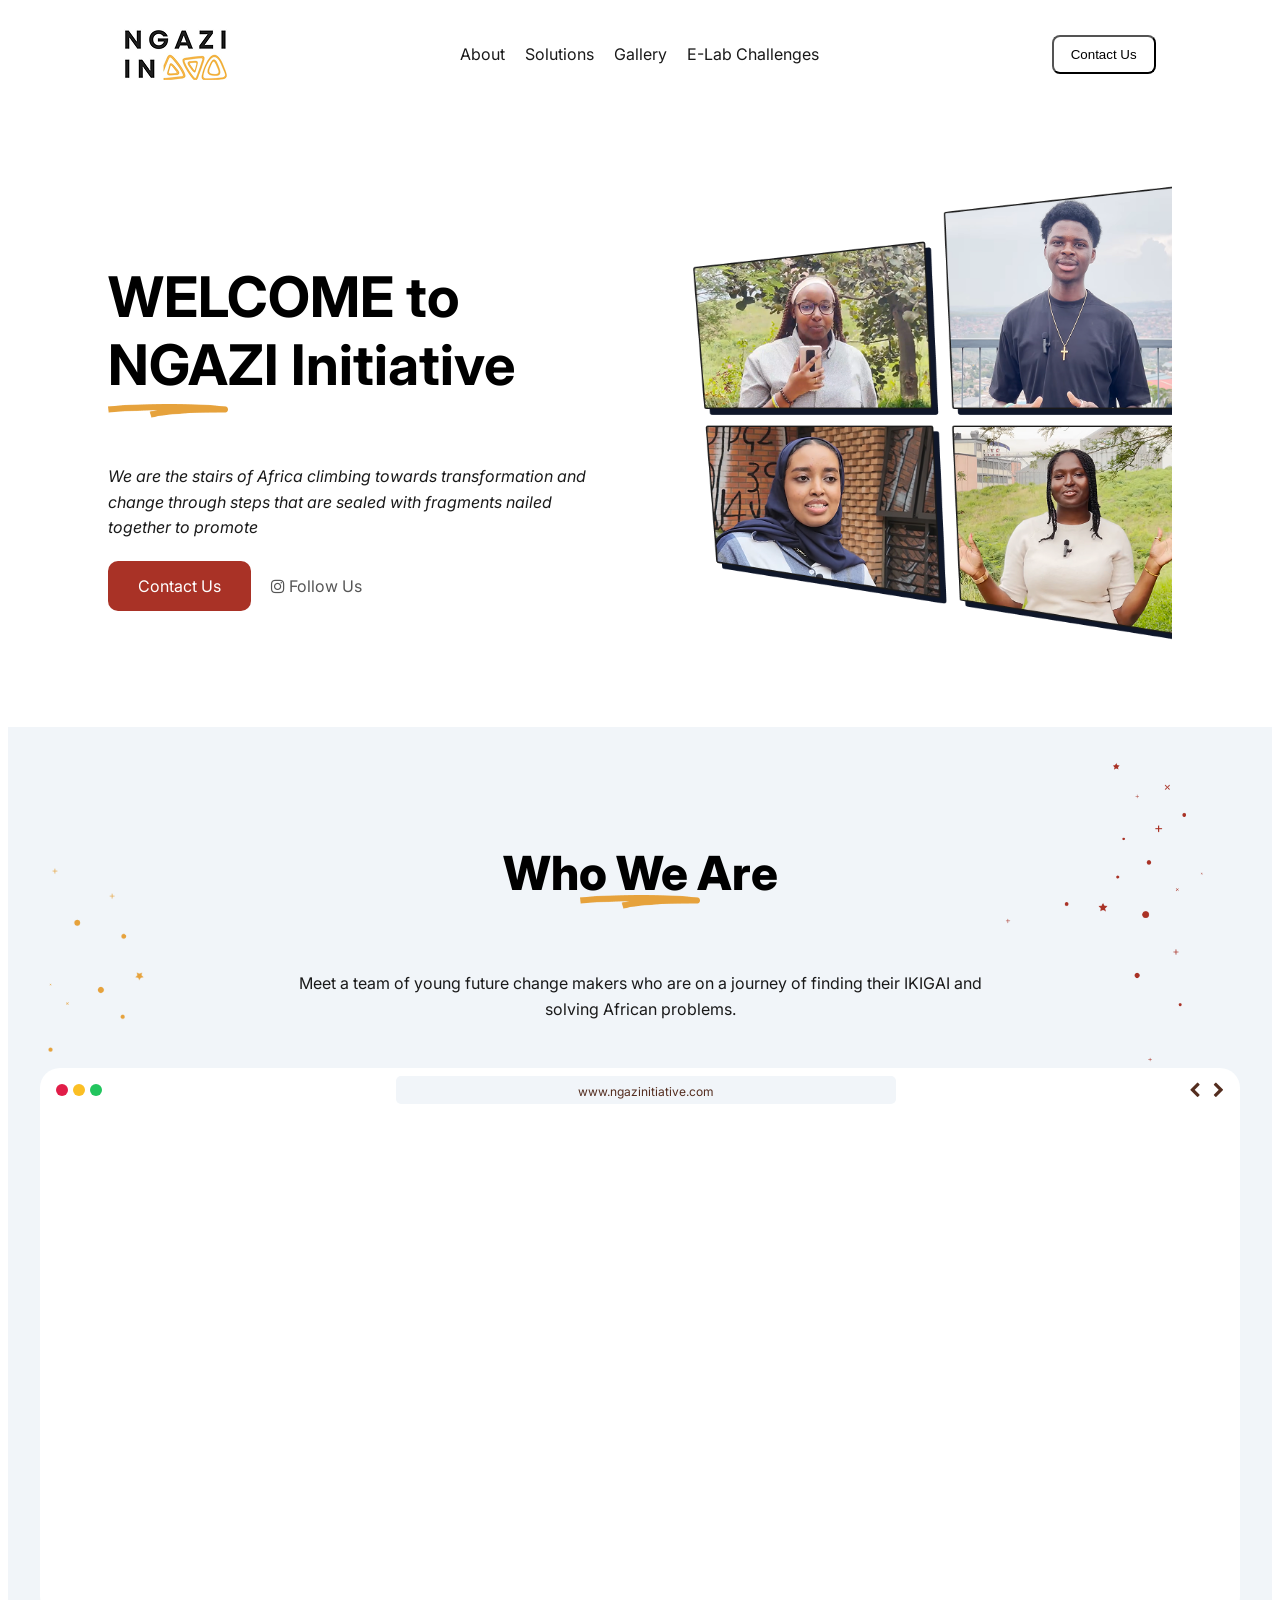
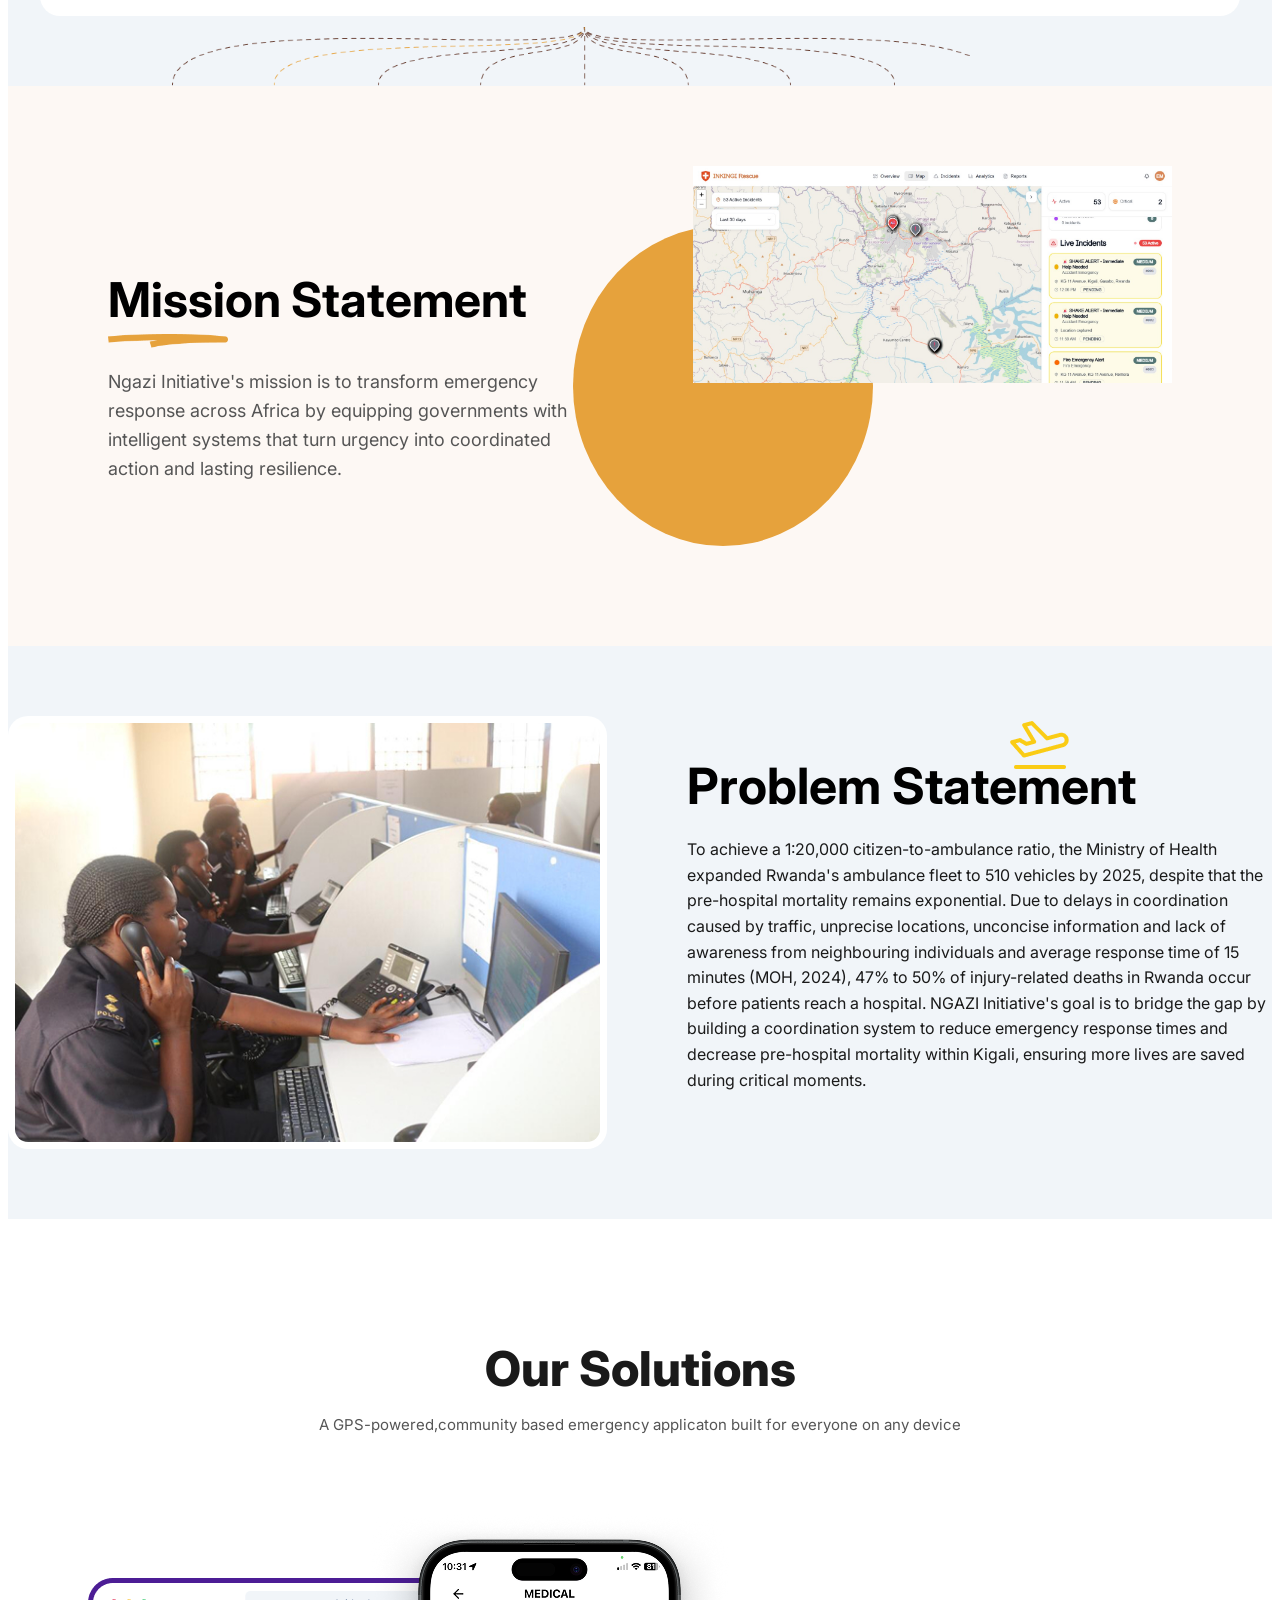
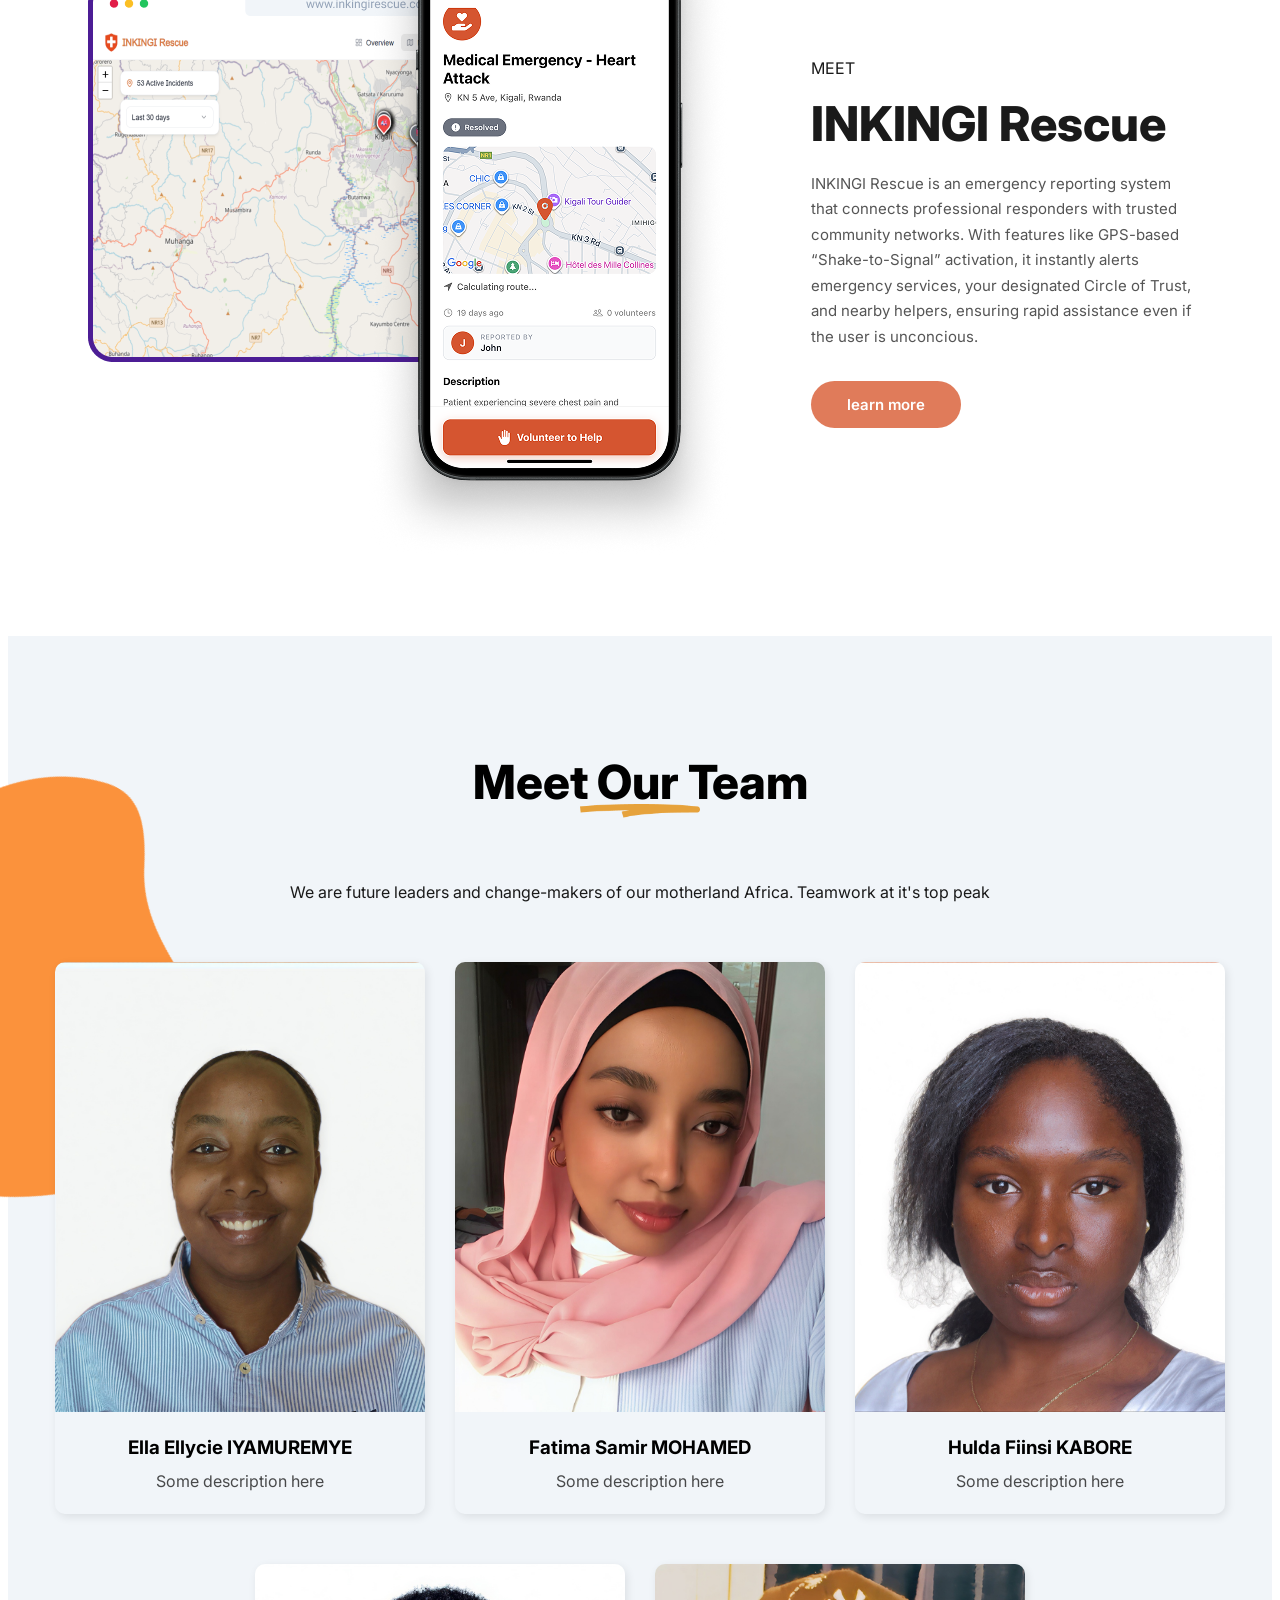
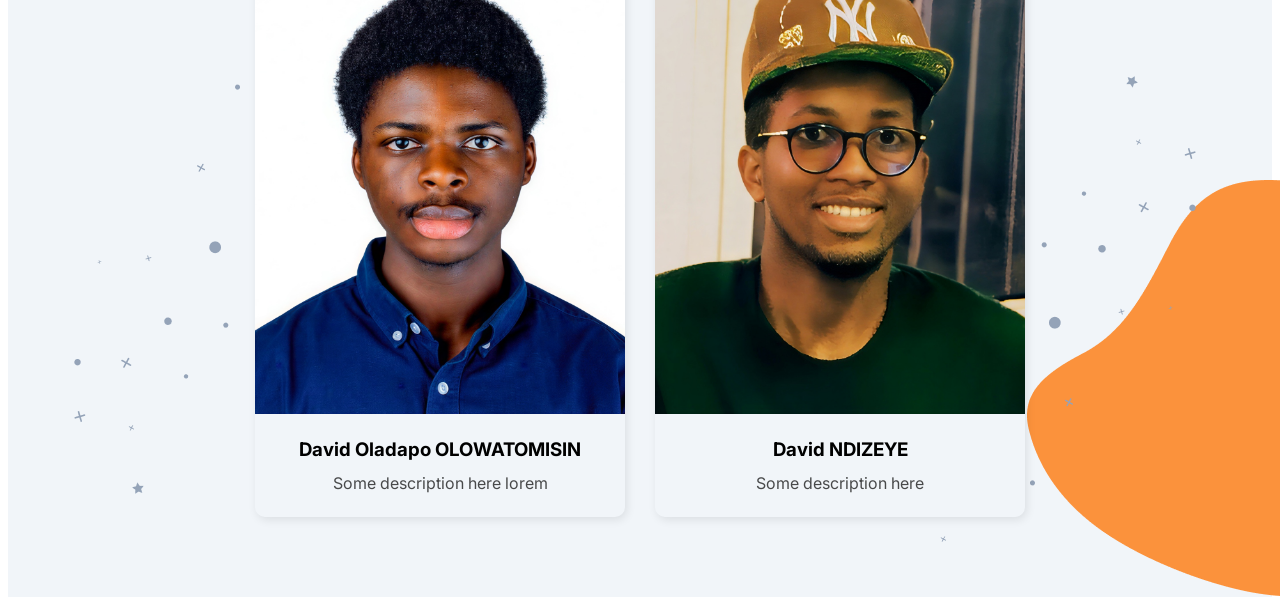
==== commit 81a3098f: "finilized the team section" ====
--- a/index.html
+++ b/index.html
@@ -133,33 +133,90 @@
                 bridge the gap by building a coordination system to reduce emergency response times and decrease
                 pre-hospital mortality within Kigali, ensuring more lives are saved during critical moments.
             </p>
-                        </section>
-
-            <section class="our-solution">
-                <div class="sol-titles">
-                    <h2> Our Solutions</h2>
-                    <p>A GPS-powered,community based emergency applicaton built for everyone on any device </p>
-                
-                </div>
-                <div class="sol-content">
-                    
-                        
-                        
-                <img src="images/solution.png" alt="INKINGI Rescue App" class="Solution-img"/>
-                <div class ="solution-text">
-                    <p class ="solution-meet label">MEET</p>
-                    <h2 class="solution-brand-name">INKINGI Rescue</h2>
-                    <p class="solution-desc">INKINGI Rescue is an emergency reporting system that connects professional responders with trusted community networks. 
-                    With features like GPS-based “Shake-to-Signal” activation, it instantly alerts emergency services, your designated Circle of Trust,
+    </section>
+
+    <section class="our-solution">
+        <div class="sol-titles">
+            <h2> Our Solutions</h2>
+            <p>A GPS-powered,community based emergency applicaton built for everyone on any device </p>
+
+        </div>
+        <div class="sol-content">
+
+
+
+            <img src="images/solution.png" alt="INKINGI Rescue App" class="Solution-img" />
+            <div class="solution-text">
+                <p class="solution-meet label">MEET</p>
+                <h2 class="solution-brand-name">INKINGI Rescue</h2>
+                <p class="solution-desc">INKINGI Rescue is an emergency reporting system that connects professional
+                    responders with trusted community networks.
+                    With features like GPS-based “Shake-to-Signal” activation, it instantly alerts emergency services,
+                    your designated Circle of Trust,
                     and nearby helpers, ensuring rapid assistance even if the user is unconcious.
- </p>
-                    <a herf="#"class="solution-learn-btn">learn more</a>
-                </div>
-                    </div>
-                    
-                </div>
-            
-        </div>
+                </p>
+                <a herf="#" class="solution-learn-btn">learn more</a>
+            </div>
+        </div>
+
+        </div>
+
+        </div>
+    </section>
+
+    <section class="team">
+        <div class="titles">
+            <h3>
+                <span>Meet Our Team</span>
+                <img src='images/underline.png' alt='' class='underline' />
+            </h3>
+            <p>We are future leaders and change-makers of our motherland Africa. Teamwork at it's top peak</p>
+        </div>
+
+        <div class="team-row">
+            <div class="team-card">
+                <img src="images/Ella.jpg" alt="Team member image">
+                <div>
+                    <h3>Ella Ellycie IYAMUREMYE</h3>
+                    <p>Some description here</p>
+                </div>
+            </div>
+            <div class="team-card">
+                <img src="images/Fatima.jpg" alt="Team member image">
+                <div>
+                    <h3>Fatima Samir MOHAMED</h3>
+                    <p>Some description here</p>
+                </div>
+            </div>
+            <div class="team-card">
+                <img src="images/Fiinsi.jpg" alt="Team member image">
+                <div>
+                    <h3>Hulda Fiinsi KABORE</h3>
+                    <p>Some description here</p>
+                </div>
+            </div>
+        </div>
+        <div class="team-row">
+            <div class="team-card">
+                <img src="images/Dapo.jpg" alt="Team member image">
+                <div>
+                    <h3>David Oladapo OLOWATOMISIN</h3>
+                    <p>Some description here lorem</p>
+                </div>
+            </div>
+            <div class="team-card">
+                <img src="images/David.jpg" alt="Team member image">
+                <div>
+                    <h3>David NDIZEYE</h3>
+                    <p>Some description here</p>
+                </div>
+            </div>
+        </div>
+
+        <img src="images/team-stars.png" alt="" class="team-stars-1">
+        <img src="images/team-stars.png" alt="" class="team-stars-2">
+        <img src="images/blob.png" alt="" class="blob-1">
+        <img src="images/blob.png" alt="" class="blob-2">
     </section>
 
 </body>
--- a/css/main.css
+++ b/css/main.css
@@ -5,6 +5,7 @@
 }
 body {
   font-family: "Inter", sans-serif;
+  overflow-x: hidden;
 }
 .navbar {
   display: flex;
@@ -75,7 +76,8 @@
 }
 
 /* ============ About US ===================== */
-.about-us {
+.about-us,
+.team {
   position: relative;
   display: flex;
   flex-direction: column;
@@ -277,105 +279,178 @@
   top: -45px;
   right: 200px;
 }
-.our-solution{
-  background-color:#ffffff;
-  padding: 80px; 
+.our-solution {
+  background-color: #ffffff;
+  padding: 80px;
   display: flex;
   flex-direction: column;
   align-items: center;
   gap: 60px;
 }
-.sol-titles{
+.sol-titles {
   text-align: center;
 }
-.sol-titles h2{
+.sol-titles h2 {
   font-size: 48px;
   font-weight: 800;
   color: #1a1a1a;
   margin-bottom: 12px;
-
-}
-.sol-titles p{
-  color:#555;
+}
+.sol-titles p {
+  color: #555;
   font-size: 15px;
 }
-.sol-content{
-display: flex;
-align-items: center;
-justify-content: space-between;
-gap: 80px;
-width: 100%;
-
-}
-.sol-img{
+.sol-content {
+  display: flex;
+  align-items: center;
+  justify-content: space-between;
+  gap: 80px;
+  width: 100%;
+}
+.sol-img {
   width: 480px;
   object-fit: contain;
-
-}
-.solution-text{
-  flex:1;
-}
-.sol-titles 
-{ text-align: center; 
+}
+.solution-text {
+  flex: 1;
+}
+.sol-titles {
+  text-align: center;
 }
 .sol-titles h2 {
-font-size: 48px;
-font-weight: 800; 
-color: #1a1a1a;
-margin-bottom: 12px;
-}
-.sol-titles p{ 
-color: #555;
-font-size: 15px; 
+  font-size: 48px;
+  font-weight: 800;
+  color: #1a1a1a;
+  margin-bottom: 12px;
+}
+.sol-titles p {
+  color: #555;
+  font-size: 15px;
 }
 .sol-content {
-display: flex; 
-align-items: center;
-justify-content: space-between;
-gap: 80px; 
-width: 100%; 
+  display: flex;
+  align-items: center;
+  justify-content: space-between;
+  gap: 80px;
+  width: 100%;
 }
 .solution-img {
-width: 480px; 
-object-fit: contain;
- }
+  width: 480px;
+  object-fit: contain;
+}
 .solution-text {
-flex: 1;
-}
-.solution-meet-label{ 
-font-size: 13px; 
-font-weight: 700;
-letter-spacing: 0.15em;
-text-transform: uppercase; 
-color: #555;
-margin: 0 0 6px;
-}
-
-.solution-brand-name { 
-font-size: 48px; 
-font-weight: 800; 
-color: #1a1a1a;
-margin: 0 0 20px;
-line-height: 1.1; 
-}
-.solution-desc { 
-font-size: 15px; 
-color: #555; 
-line-height: 1.7; 
-max-width: 440px; 
-margin-bottom: 32px;
-}
-.solution-learn-btn{ 
-display: inline-block;
-background: #e07b5a;
-color: #fff; 
-text-decoration: none;
-border-radius: 30px; 
-padding: 14px 36px; 
-font-size: 15px; 
-font-weight: 600;
-}
-.solution-learn-btn:hover { 
-background: #c9623f; 
-transform: translateY(-2px); 
-}+  flex: 1;
+}
+.solution-meet-label {
+  font-size: 13px;
+  font-weight: 700;
+  letter-spacing: 0.15em;
+  text-transform: uppercase;
+  color: #555;
+  margin: 0 0 6px;
+}
+
+.solution-brand-name {
+  font-size: 48px;
+  font-weight: 800;
+  color: #1a1a1a;
+  margin: 0 0 20px;
+  line-height: 1.1;
+}
+.solution-desc {
+  font-size: 15px;
+  color: #555;
+  line-height: 1.7;
+  max-width: 440px;
+  margin-bottom: 32px;
+}
+.solution-learn-btn {
+  display: inline-block;
+  background: #e07b5a;
+  color: #fff;
+  text-decoration: none;
+  border-radius: 30px;
+  padding: 14px 36px;
+  font-size: 15px;
+  font-weight: 600;
+  cursor: pointer;
+}
+.solution-learn-btn:hover {
+  background: #c9623f;
+  transform: translateY(-2px);
+}
+
+/* ================== Team section ================= */
+
+.team-row {
+  /* display: grid;
+  grid-template-columns: auto auto auto; */
+  display: flex;
+  justify-content: center;
+  align-items: center;
+  padding: 10px 60px;
+  gap: 30px;
+  position: relative;
+  /* z-index: 2; */
+  /* z-index: 99999; */
+}
+
+.team-row .team-card {
+  width: 370px;
+  border-radius: 10px;
+  overflow: hidden;
+  box-shadow: 2px 3px 10px rgba(0, 0, 0, 0.09);
+  position: relative;
+  z-index: 99999;
+}
+
+.team-card img {
+  width: 100%;
+  height: 450px;
+  object-fit: cover;
+}
+.team-card div {
+  text-align: center;
+  display: flex;
+  flex-direction: column;
+  gap: 10px;
+  padding: 20px 0;
+}
+.team-card h3,
+.team-card p {
+  margin: 0;
+}
+
+.team-card p {
+  margin: 0;
+  color: rgba(0, 0, 0, 0.7);
+}
+
+.team-stars-1,
+.team-stars-2,
+.blob-1,
+.blob-2 {
+  position: absolute;
+  z-index: 1;
+}
+
+.blob-1 {
+  top: 150px;
+  left: -200px;
+  rotate: 120deg;
+}
+.blob-2 {
+  bottom: 0px;
+  right: -200px;
+  /* rotate: 120deg; */
+}
+.team-stars-1 {
+  bottom: 10px;
+  left: 40px;
+}
+.team-stars-2 {
+  bottom: 10px;
+  right: 50px;
+  rotate: 180deg;
+  z-index: 20;
+}
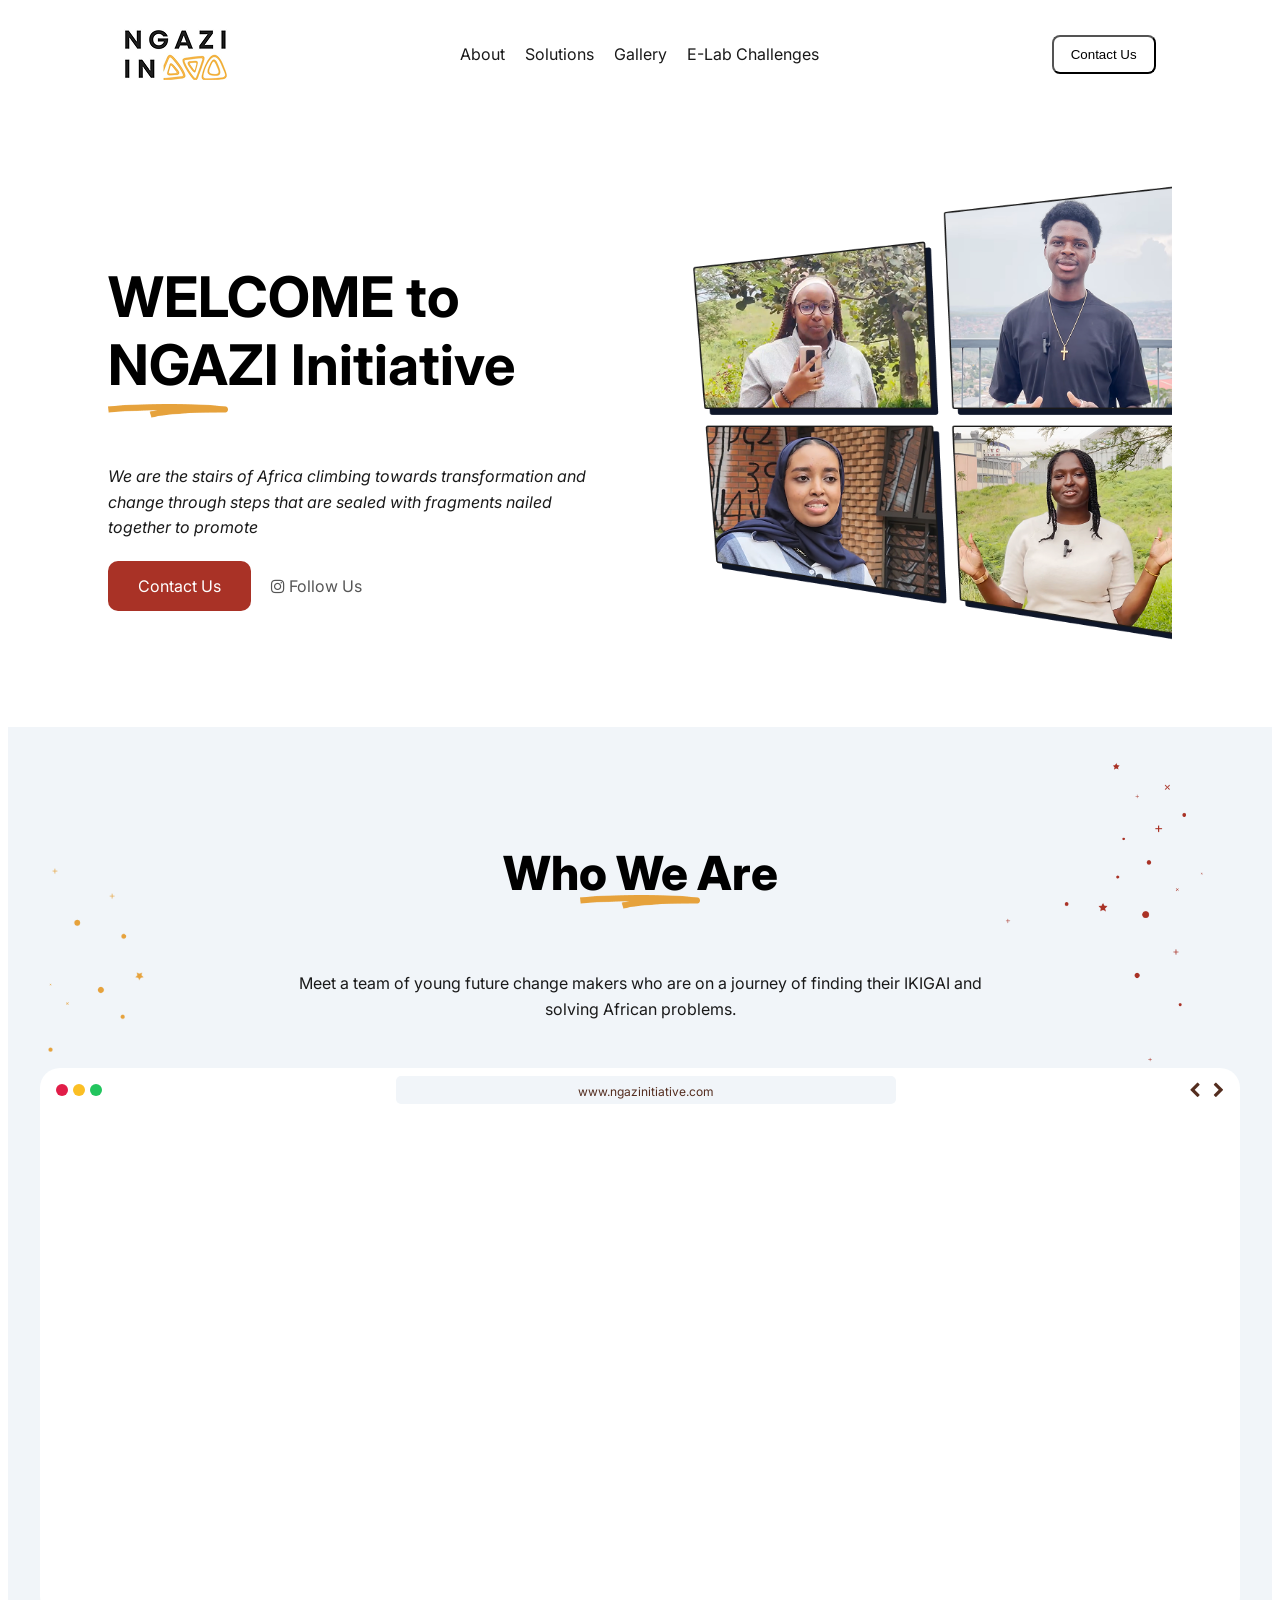
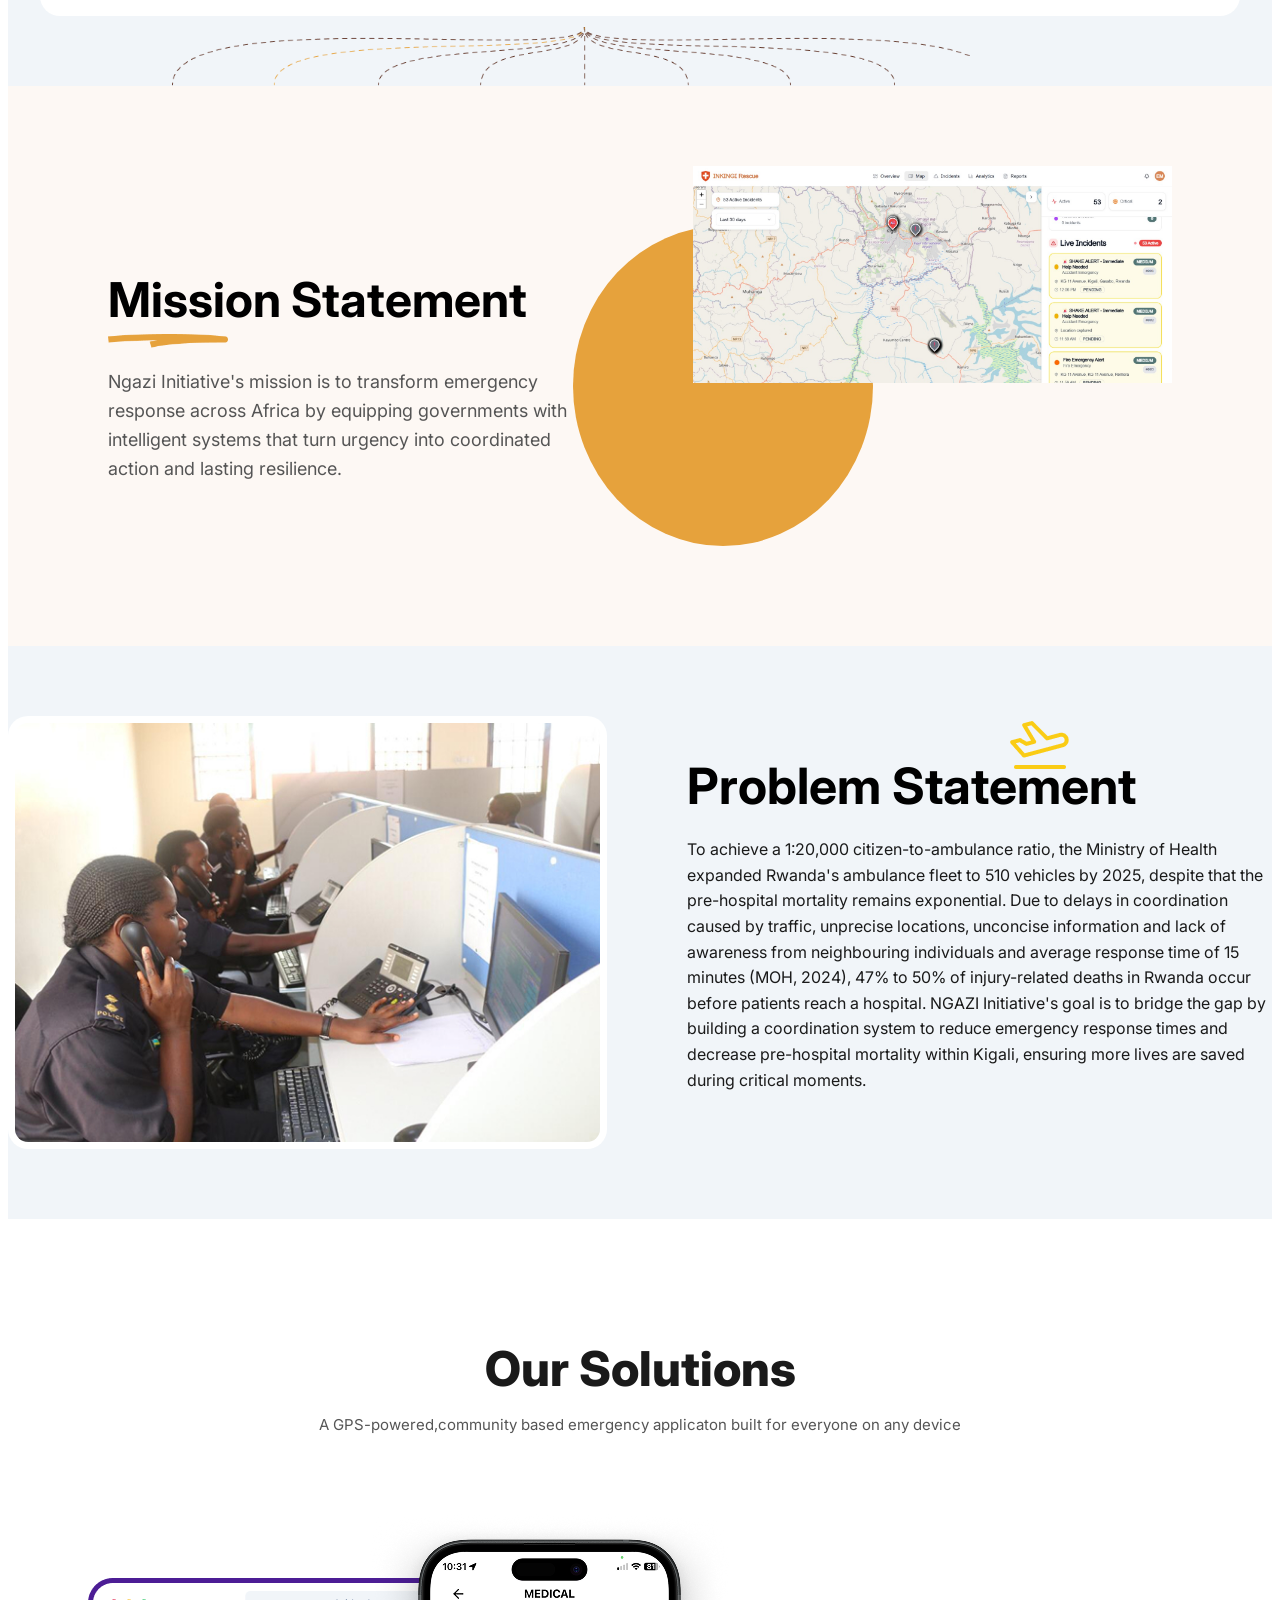
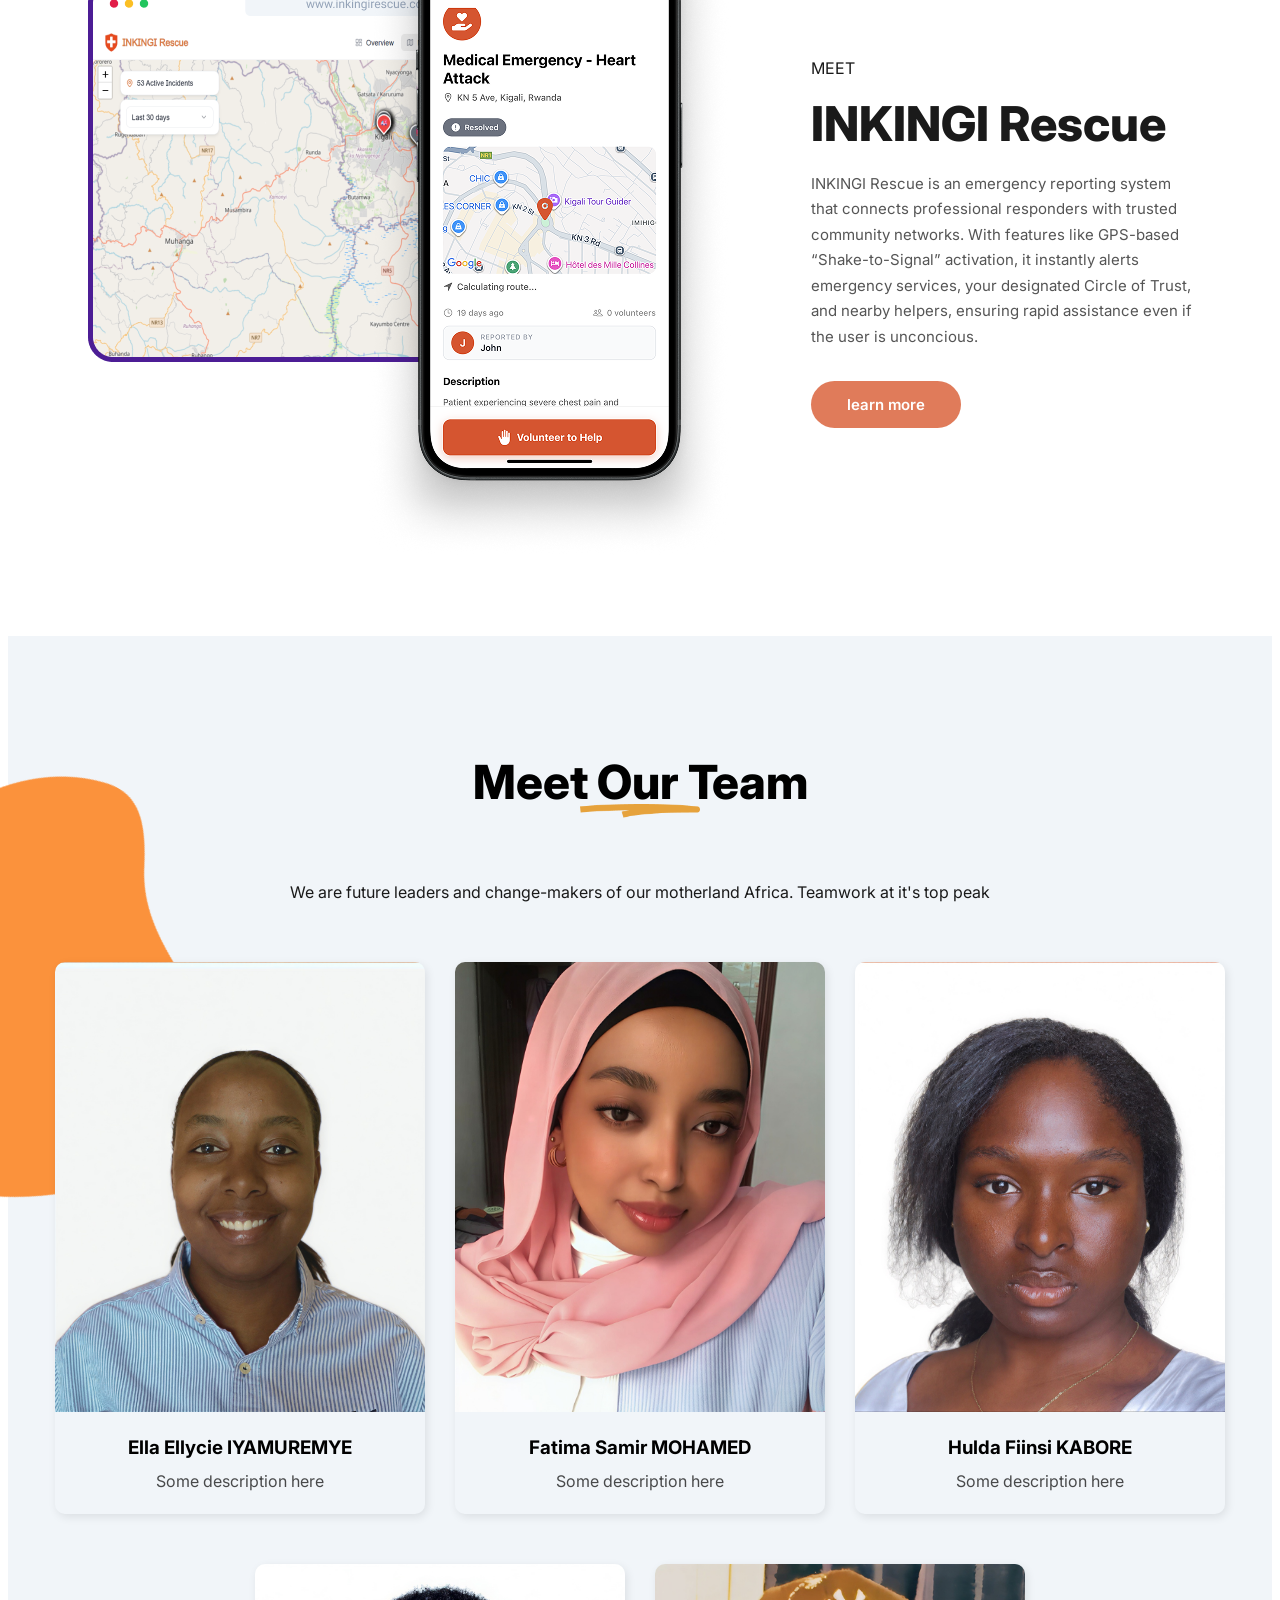
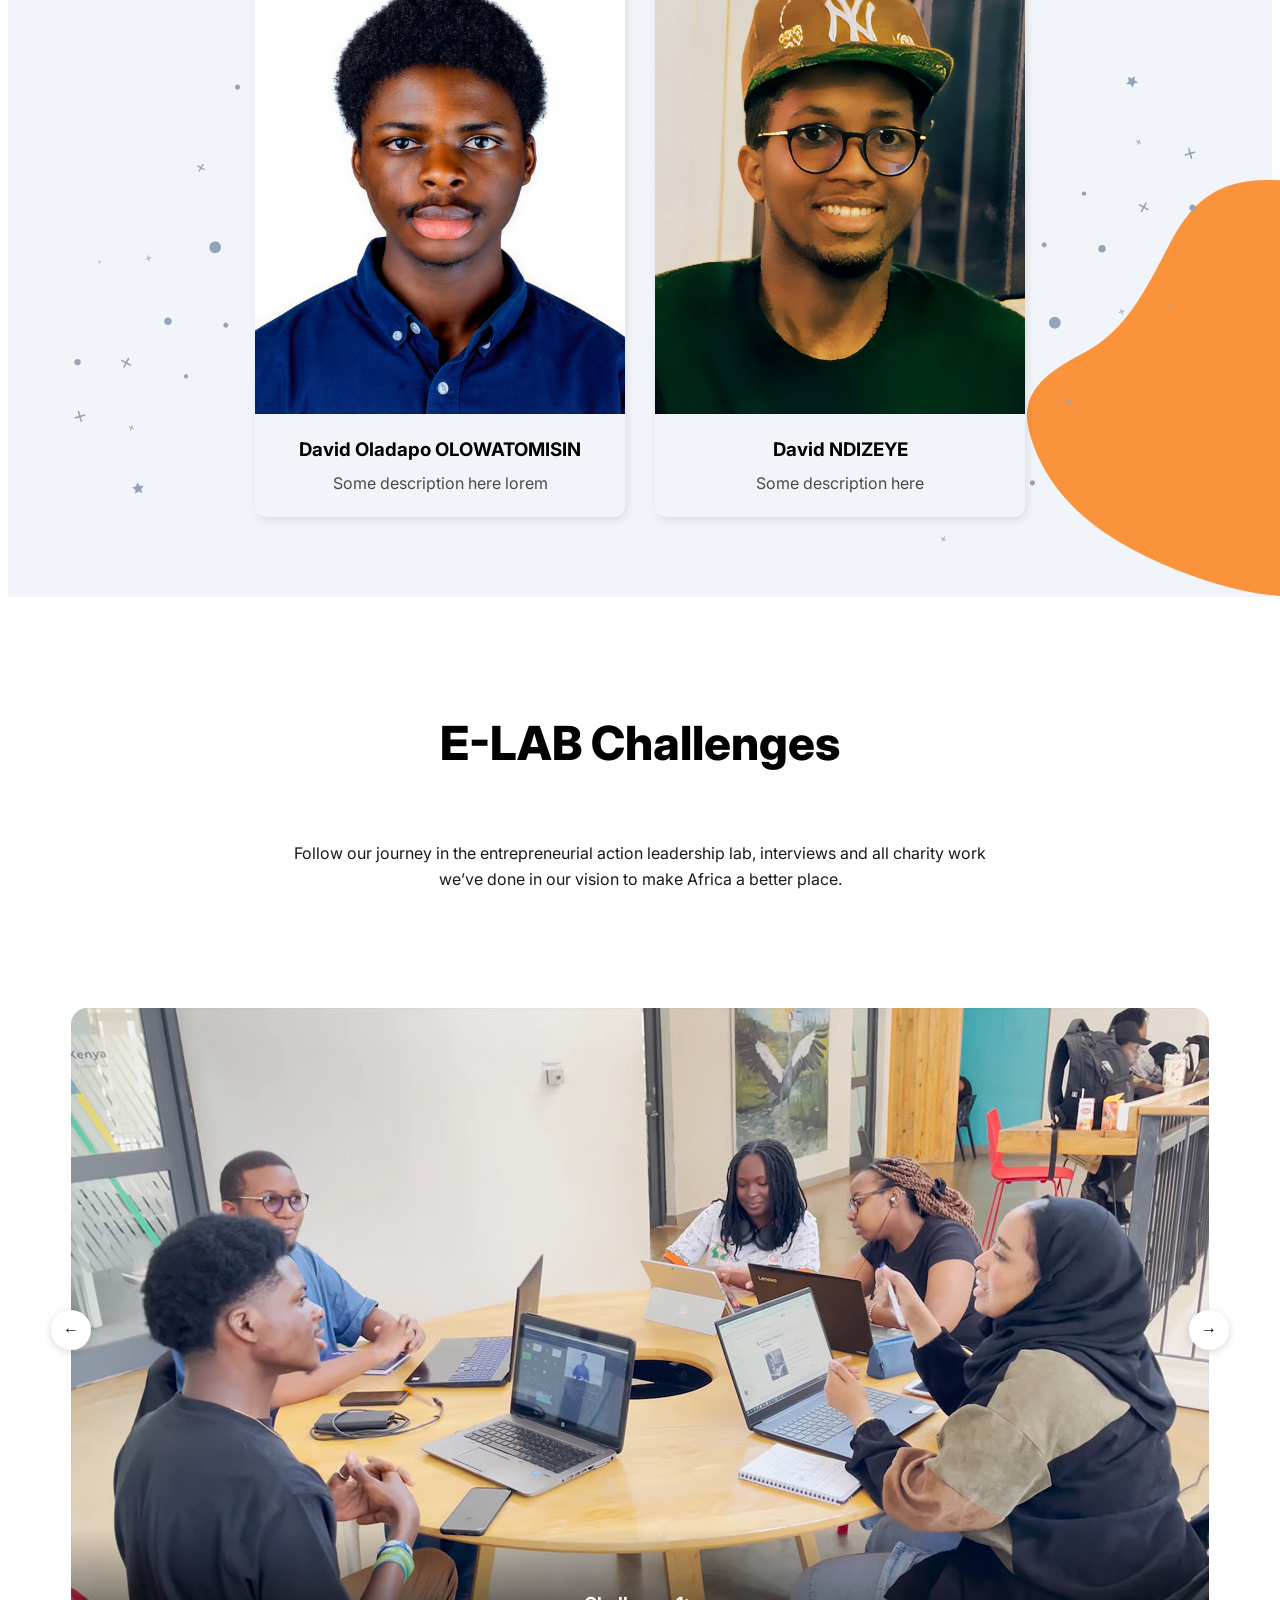
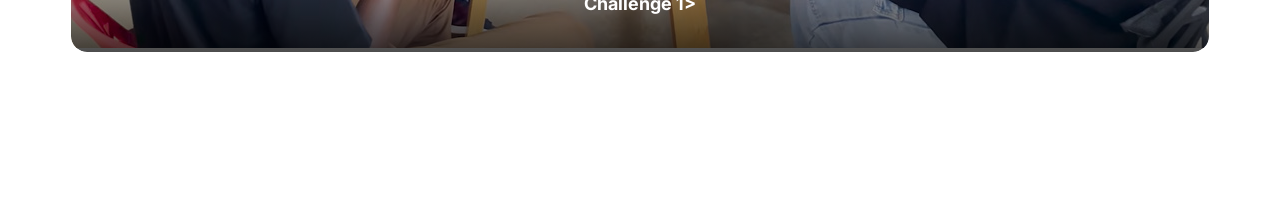
==== commit c9fb698b: "<hello>" ====
--- a/index.html
+++ b/index.html
@@ -219,6 +219,33 @@
         <img src="images/blob.png" alt="" class="blob-2">
     </section>
 
+<section class =" elab">
+
+<div class="titles">
+<h3>
+<span> E-LAB Challenges</span>
+<img src="img/underline.png" alt="" class="underline"/>
+
+</h3>
+<p> Follow our journey in the entrepreneurial action leadership lab,
+     interviews and all charity work we’ve done in our vision to make Africa a better place.</p>
+</div>
+<div class="elab slider">
+    <button class ="elab-arrow left" onclick="prevSlider()">&#8592;</button>
+    <div class="elab-slide">
+        <image src="images/meeting.png.jpeg" alt="challenge 1" class="elab-image"/>
+        <div class="elab-caption">
+            <h4 >Challenge 1></h4>
+
+        </div>
+    </div>
+    <button class="elab-arrow right" onclick="nextSlide()">&#8594</button>
+</div>
+</section>
+
+
+
+
 </body>
 
 </html>
--- a/css/main.css
+++ b/css/main.css
@@ -454,3 +454,85 @@
   rotate: 180deg;
   z-index: 20;
 }
+/* =========== E-Lab Challenges =============== */
+.elab {
+    position: relative;
+    display: flex;
+    flex-direction: column;
+    align-items: center;
+    background-color: #ffffff;
+    padding: 70px 0;
+    gap: 30px;
+}
+
+.elab-slider {
+    position: relative;
+    width: 900px;
+    display: flex;
+    align-items: center;
+    justify-content: center;
+}
+
+.elab-slide {
+    position: relative;
+    width: 100%;
+    border-radius: 16px;
+    overflow: hidden;
+}
+
+.elab-img {
+    width: 100%;
+    height: 520px;
+    object-fit: cover;
+    display: block;
+    border-radius: 16px;
+}
+
+.elab-caption {
+    position: absolute;
+    bottom: 0;
+    left: 0;
+    right: 0;
+    background: linear-gradient(transparent, rgba(0,0,0,0.7));
+    color: #fff;
+    text-align: center;
+    padding: 40px 60px 30px;
+    border-radius: 0 0 16px 16px;
+}
+
+.elab-caption h4 {
+    font-size: 18px;
+    font-weight: 700;
+    color: #fff;
+    margin-bottom: 8px;
+}
+
+.elab-caption p {
+    font-size: 13px;
+    color: rgba(255,255,255,0.85);
+    line-height: 1.6;
+    max-width: 500px;
+    margin: 0 auto;
+}
+
+.elab-arrow {
+    position: absolute;
+    top: 50%;
+    transform: translateY(-50%);
+    width: 40px;
+    height: 40px;
+    border-radius: 50%;
+    background: #fff;
+    border: none;
+    font-size: 16px;
+    cursor: pointer;
+    box-shadow: 0 2px 8px rgba(0,0,0,0.15);
+    z-index: 10;
+    display: flex;
+    align-items: center;
+    justify-content: center;
+}
+
+.elab-arrow.left  { left: -20px; }
+.elab-arrow.right { right: -20px; }
+.elab-arrow:hover { background: #f1f5f9; }
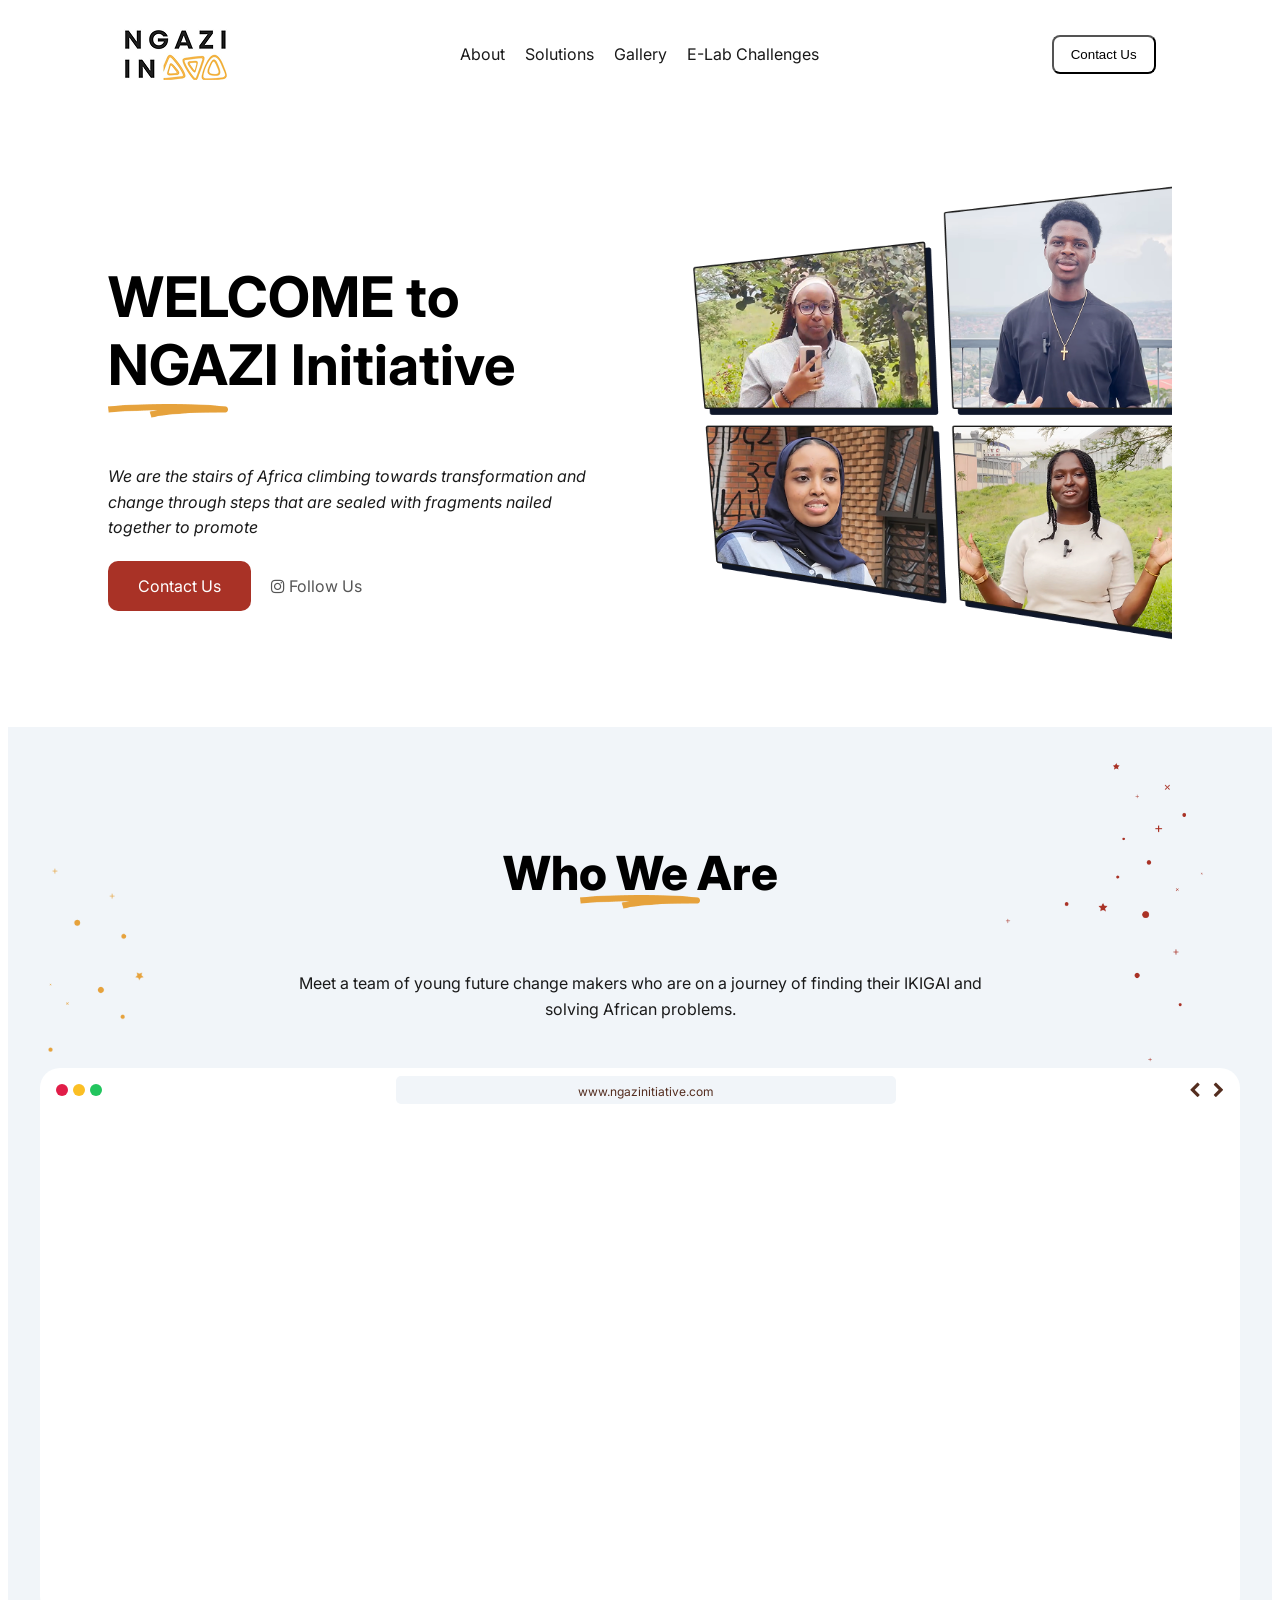
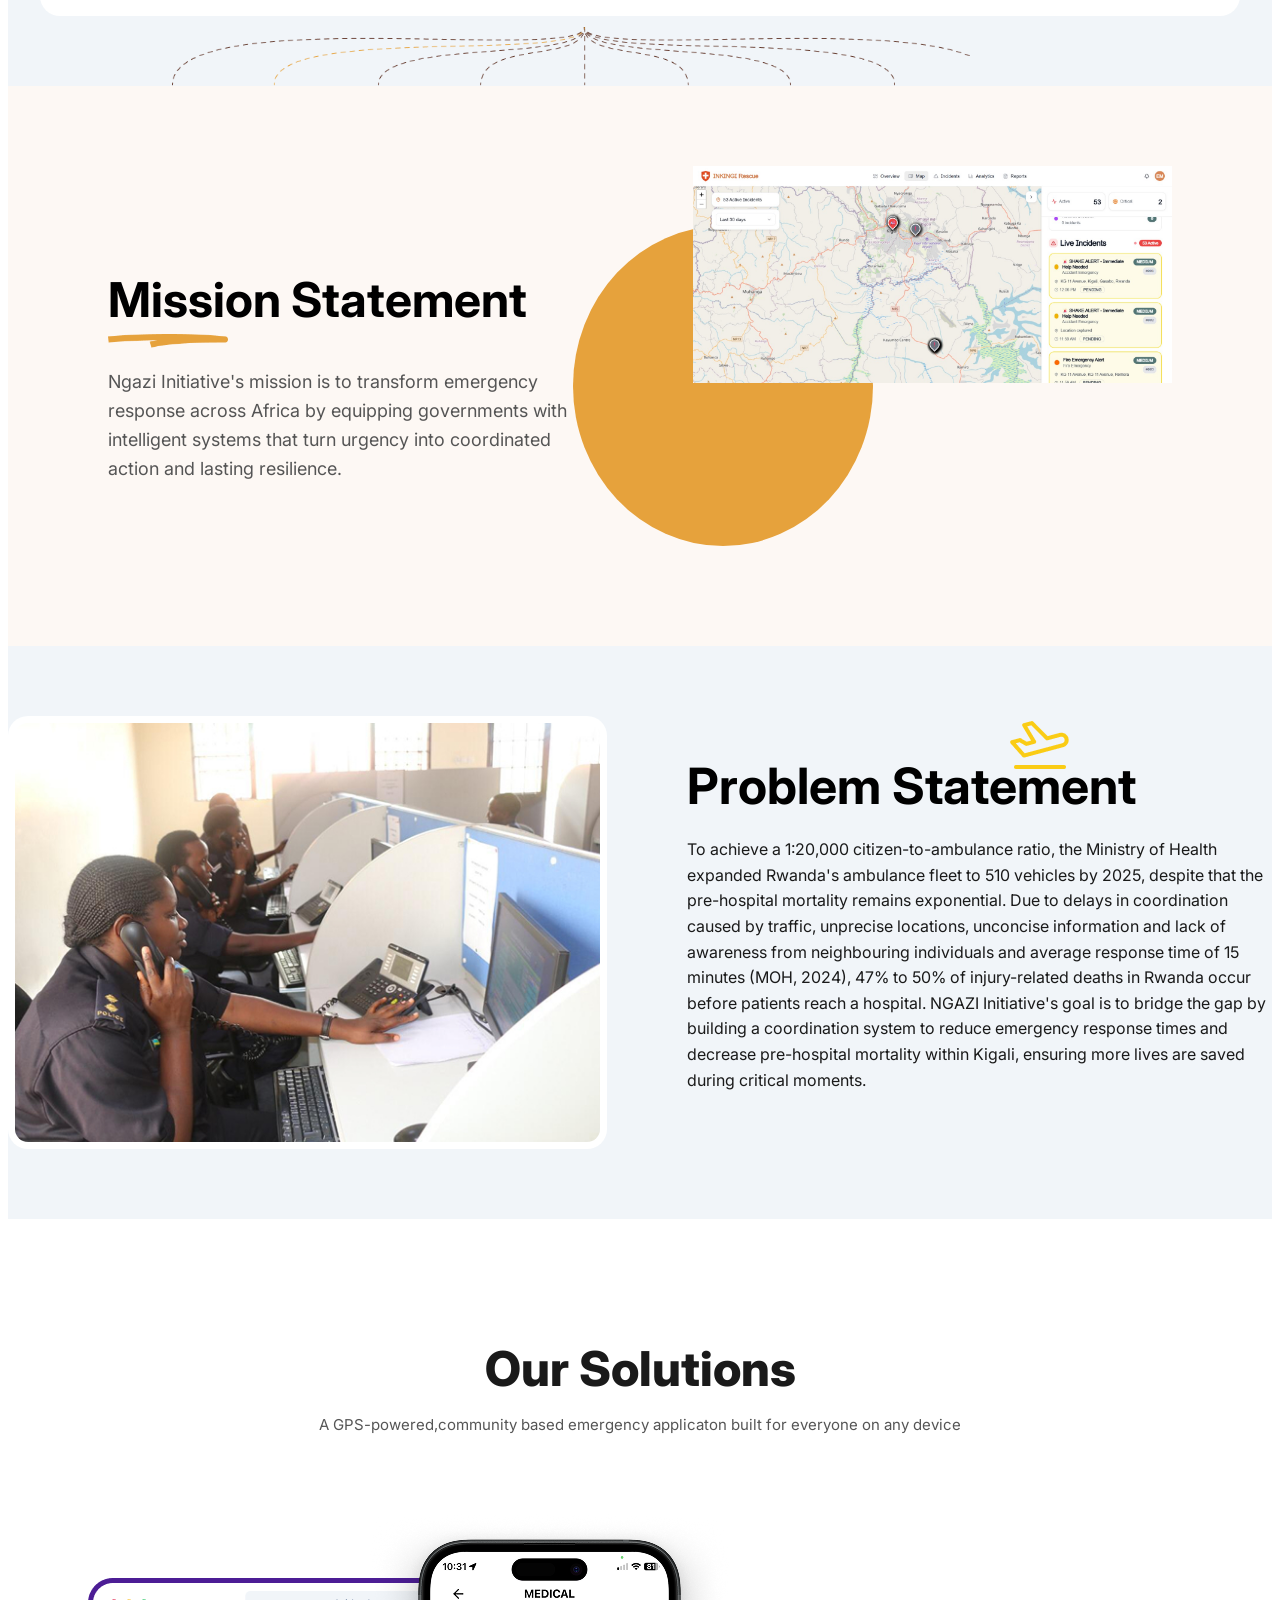
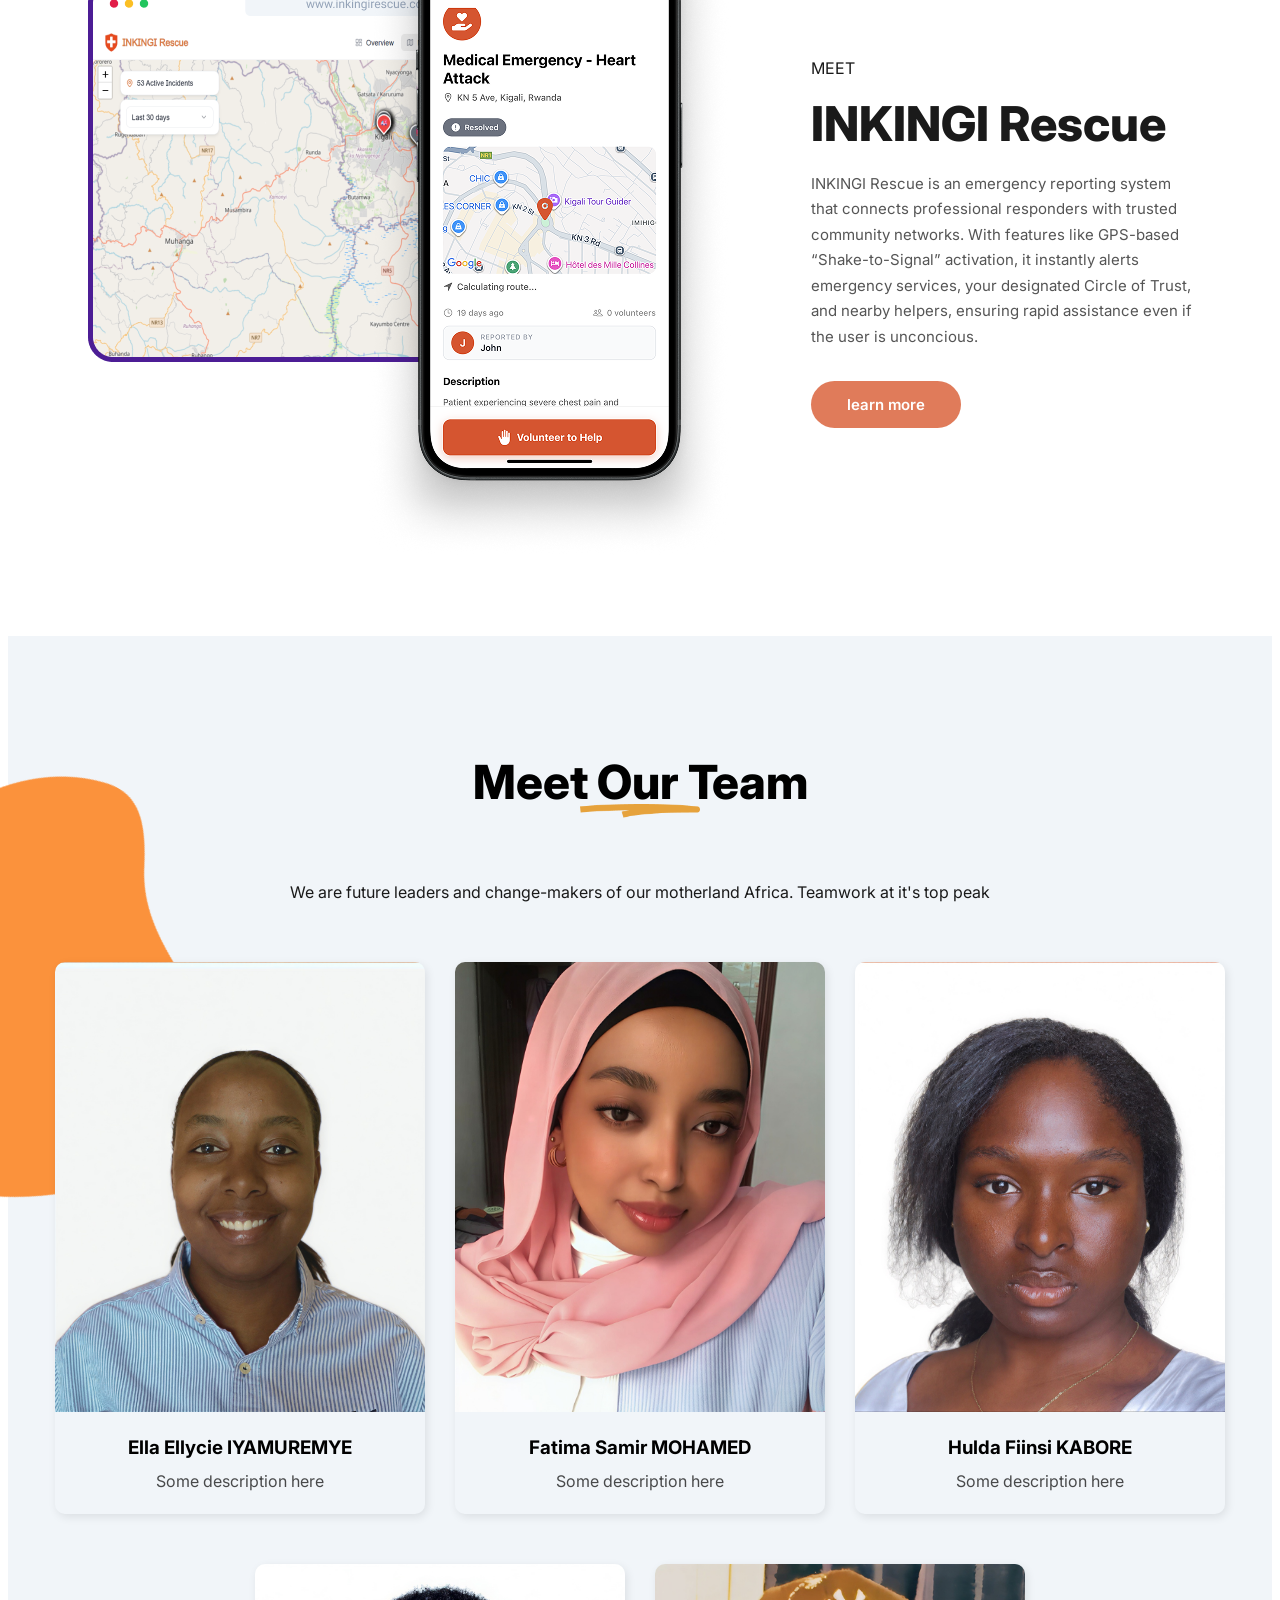
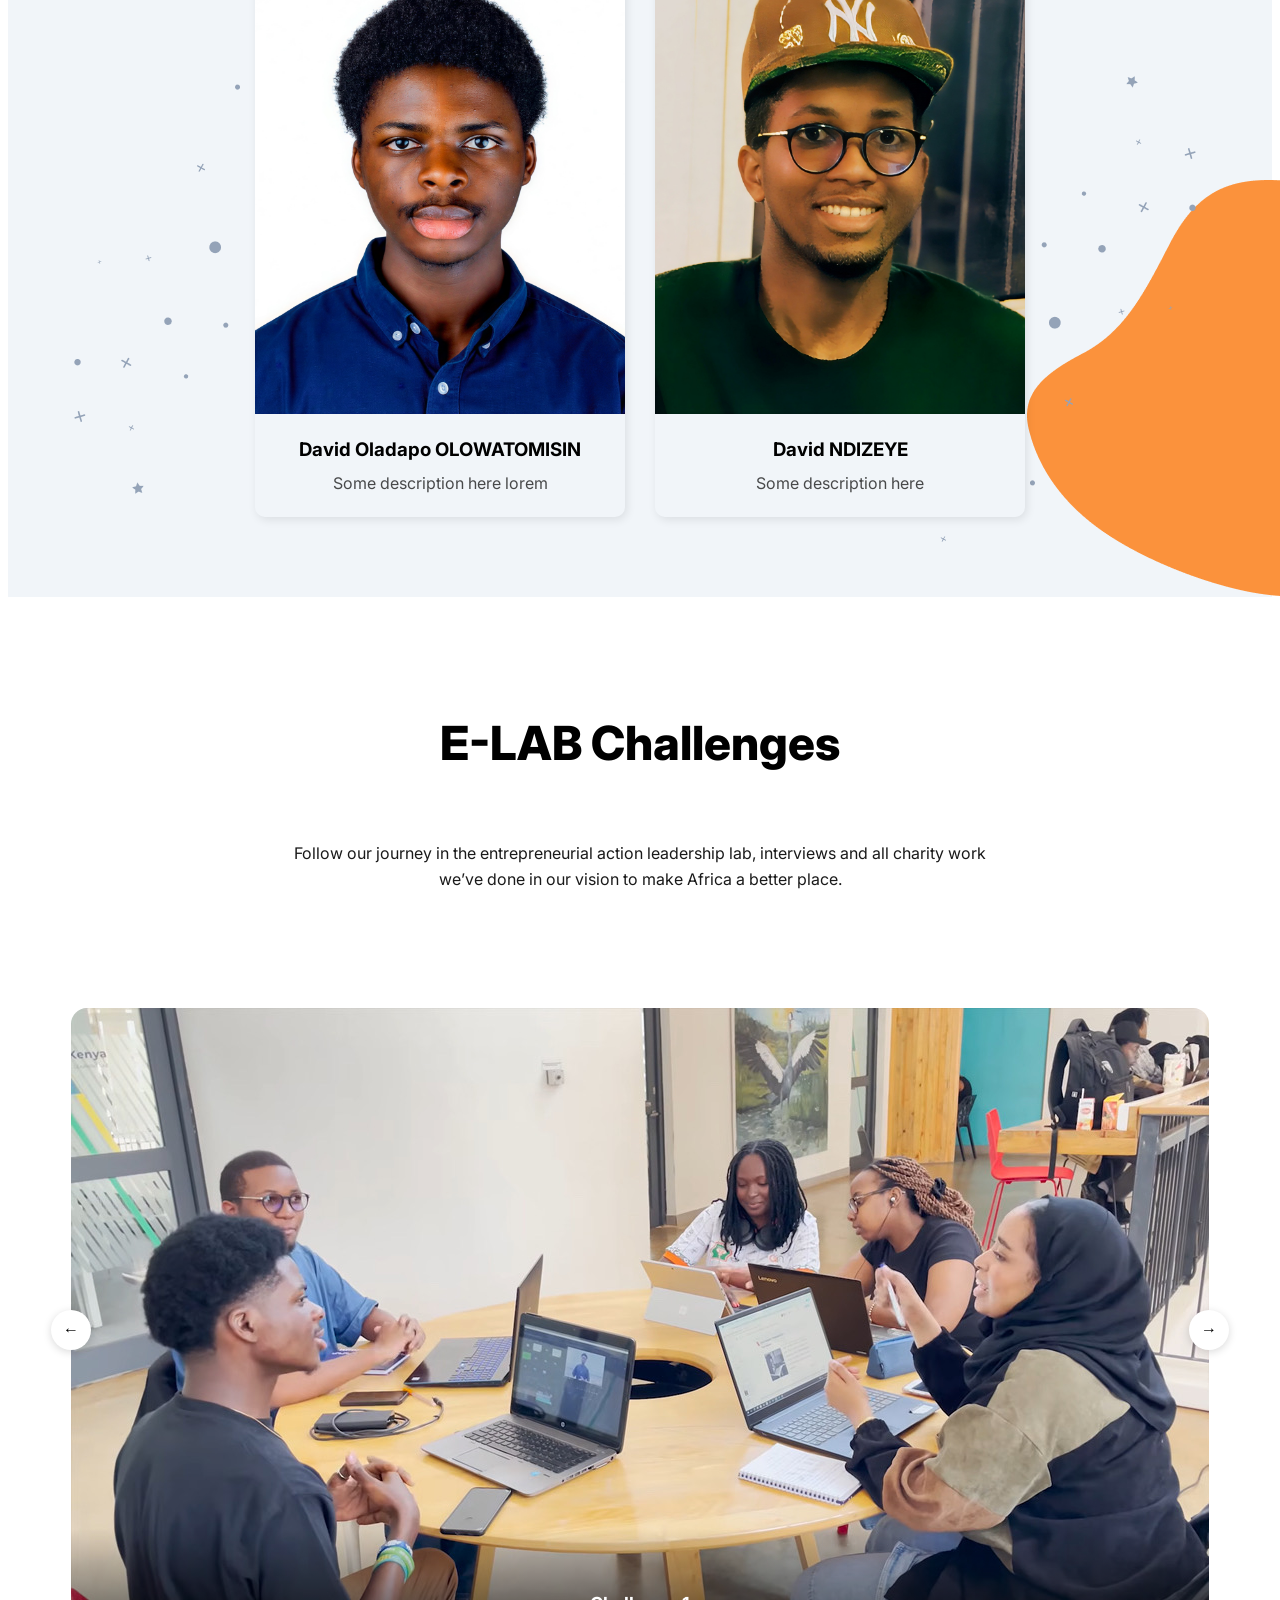
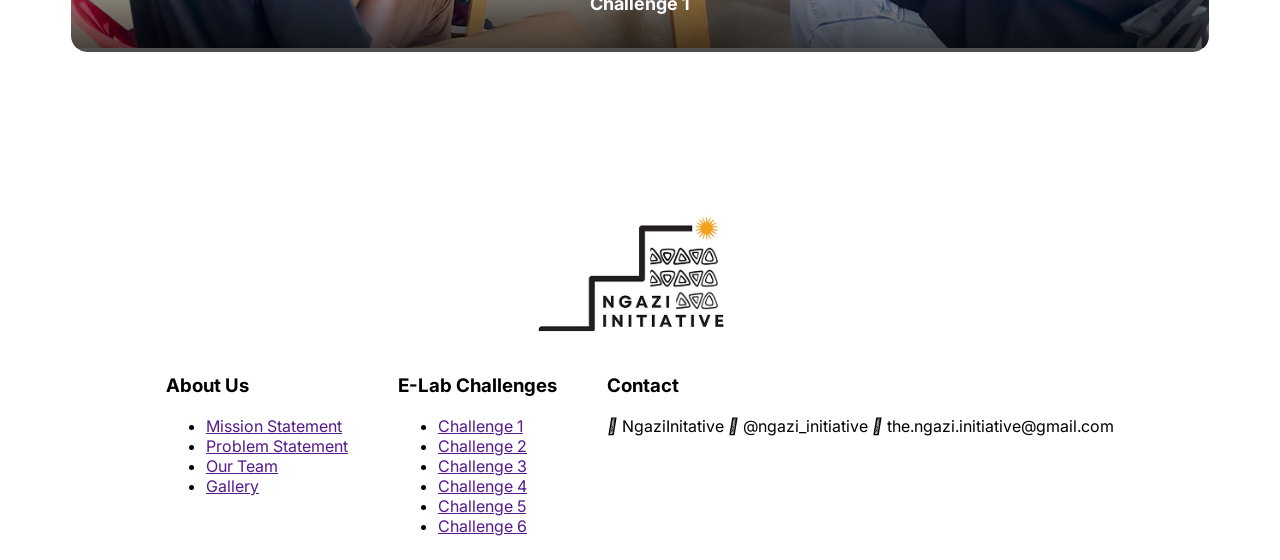
==== commit 0eb4374c: "added the initial footer section" ====
--- a/index.html
+++ b/index.html
@@ -219,31 +219,73 @@
         <img src="images/blob.png" alt="" class="blob-2">
     </section>
 
-<section class =" elab">
-
-<div class="titles">
-<h3>
-<span> E-LAB Challenges</span>
-<img src="img/underline.png" alt="" class="underline"/>
-
-</h3>
-<p> Follow our journey in the entrepreneurial action leadership lab,
-     interviews and all charity work we’ve done in our vision to make Africa a better place.</p>
-</div>
-<div class="elab slider">
-    <button class ="elab-arrow left" onclick="prevSlider()">&#8592;</button>
-    <div class="elab-slide">
-        <image src="images/meeting.png.jpeg" alt="challenge 1" class="elab-image"/>
-        <div class="elab-caption">
-            <h4 >Challenge 1></h4>
-
-        </div>
-    </div>
-    <button class="elab-arrow right" onclick="nextSlide()">&#8594</button>
-</div>
-</section>
-
-
+    <section class=" elab">
+
+        <div class="titles">
+            <h3>
+                <span> E-LAB Challenges</span>
+                <img src="img/underline.png" alt="" class="underline" />
+
+            </h3>
+            <p> Follow our journey in the entrepreneurial action leadership lab,
+                interviews and all charity work we’ve done in our vision to make Africa a better place.</p>
+        </div>
+        <div class="elab slider">
+            <button class="elab-arrow left" onclick="prevSlider()">&#8592;</button>
+            <div class="elab-slide">
+                <image src="images/meeting.png.jpeg" alt="challenge 1" class="elab-image" />
+                <div class="elab-caption">
+                    <h4>Challenge 1</h4>
+
+                </div>
+            </div>
+            <button class="elab-arrow right" onclick="nextSlide()">&#8594</button>
+        </div>
+    </section>
+
+    <section class="footer">
+        <img src="images/footer-logo.png" alt="NGAZI Initiave Logo" class="footer-logo">
+
+        <div class="link-group">
+            <div>
+                <h3>About Us</h3>
+                <ul>
+                    <li><a href="">Mission Statement</a></li>
+                    <li><a href="">Problem Statement</a></li>
+                    <li><a href="">Our Team</a></li>
+                    <li><a href="">Gallery</a></li>
+                </ul>
+            </div>
+
+            <div>
+                <h3>E-Lab Challenges</h3>
+                <ul>
+                    <li><a href="">Challenge 1</a></li>
+                    <li><a href="">Challenge 2</a></li>
+                    <li><a href="">Challenge 3</a></li>
+                    <li><a href="">Challenge 4</a></li>
+                    <li><a href="">Challenge 5</a></li>
+                    <li><a href="">Challenge 6</a></li>
+                </ul>
+            </div>
+
+            <div>
+                <h3>Contact</h3>
+                <span>
+                    <i class="fab fab fa-youtube"></i>
+                    NgaziInitative
+                </span>
+                <span>
+                    <i class="fab fa-instagram"></i>
+                    @ngazi_initiative
+                </span>
+                <span>
+                    <i class="fab far fa-envelope"></i>
+                    the.ngazi.initiative@gmail.com
+                </span>
+            </div>
+        </div>
+    </section>
 
 
 </body>
--- a/css/main.css
+++ b/css/main.css
@@ -456,83 +456,108 @@
 }
 /* =========== E-Lab Challenges =============== */
 .elab {
-    position: relative;
-    display: flex;
-    flex-direction: column;
-    align-items: center;
-    background-color: #ffffff;
-    padding: 70px 0;
-    gap: 30px;
+  position: relative;
+  display: flex;
+  flex-direction: column;
+  align-items: center;
+  background-color: #ffffff;
+  padding: 70px 0;
+  gap: 30px;
 }
 
 .elab-slider {
-    position: relative;
-    width: 900px;
-    display: flex;
-    align-items: center;
-    justify-content: center;
+  position: relative;
+  width: 900px;
+  display: flex;
+  align-items: center;
+  justify-content: center;
 }
 
 .elab-slide {
-    position: relative;
-    width: 100%;
-    border-radius: 16px;
-    overflow: hidden;
+  position: relative;
+  width: 100%;
+  border-radius: 16px;
+  overflow: hidden;
 }
 
 .elab-img {
-    width: 100%;
-    height: 520px;
-    object-fit: cover;
-    display: block;
-    border-radius: 16px;
+  width: 100%;
+  height: 520px;
+  object-fit: cover;
+  display: block;
+  border-radius: 16px;
 }
 
 .elab-caption {
-    position: absolute;
-    bottom: 0;
-    left: 0;
-    right: 0;
-    background: linear-gradient(transparent, rgba(0,0,0,0.7));
-    color: #fff;
-    text-align: center;
-    padding: 40px 60px 30px;
-    border-radius: 0 0 16px 16px;
+  position: absolute;
+  bottom: 0;
+  left: 0;
+  right: 0;
+  background: linear-gradient(transparent, rgba(0, 0, 0, 0.7));
+  color: #fff;
+  text-align: center;
+  padding: 40px 60px 30px;
+  border-radius: 0 0 16px 16px;
 }
 
 .elab-caption h4 {
-    font-size: 18px;
-    font-weight: 700;
-    color: #fff;
-    margin-bottom: 8px;
+  font-size: 18px;
+  font-weight: 700;
+  color: #fff;
+  margin-bottom: 8px;
 }
 
 .elab-caption p {
-    font-size: 13px;
-    color: rgba(255,255,255,0.85);
-    line-height: 1.6;
-    max-width: 500px;
-    margin: 0 auto;
+  font-size: 13px;
+  color: rgba(255, 255, 255, 0.85);
+  line-height: 1.6;
+  max-width: 500px;
+  margin: 0 auto;
 }
 
 .elab-arrow {
-    position: absolute;
-    top: 50%;
-    transform: translateY(-50%);
-    width: 40px;
-    height: 40px;
-    border-radius: 50%;
-    background: #fff;
-    border: none;
-    font-size: 16px;
-    cursor: pointer;
-    box-shadow: 0 2px 8px rgba(0,0,0,0.15);
-    z-index: 10;
-    display: flex;
-    align-items: center;
-    justify-content: center;
-}
-
-.elab-arrow.left  { left: -20px; }
-.elab-arrow.right { right: -20px; }
-.elab-arrow:hover { background: #f1f5f9; }
+  position: absolute;
+  top: 50%;
+  transform: translateY(-50%);
+  width: 40px;
+  height: 40px;
+  border-radius: 50%;
+  background: #fff;
+  border: none;
+  font-size: 16px;
+  cursor: pointer;
+  box-shadow: 0 2px 8px rgba(0, 0, 0, 0.15);
+  z-index: 10;
+  display: flex;
+  align-items: center;
+  justify-content: center;
+}
+
+.elab-arrow.left {
+  left: -20px;
+}
+.elab-arrow.right {
+  right: -20px;
+}
+.elab-arrow:hover {
+  background: #f1f5f9;
+}
+
+/* ================ Footer section ================ */
+
+.footer {
+  display: flex;
+  flex-direction: column;
+  align-items: center;
+  justify-content: center;
+}
+
+.footer .footer-logo {
+  width: 250px;
+}
+
+.footer .link-group {
+  display: flex;
+  /* align-items: center; */
+  gap: 50px;
+}
